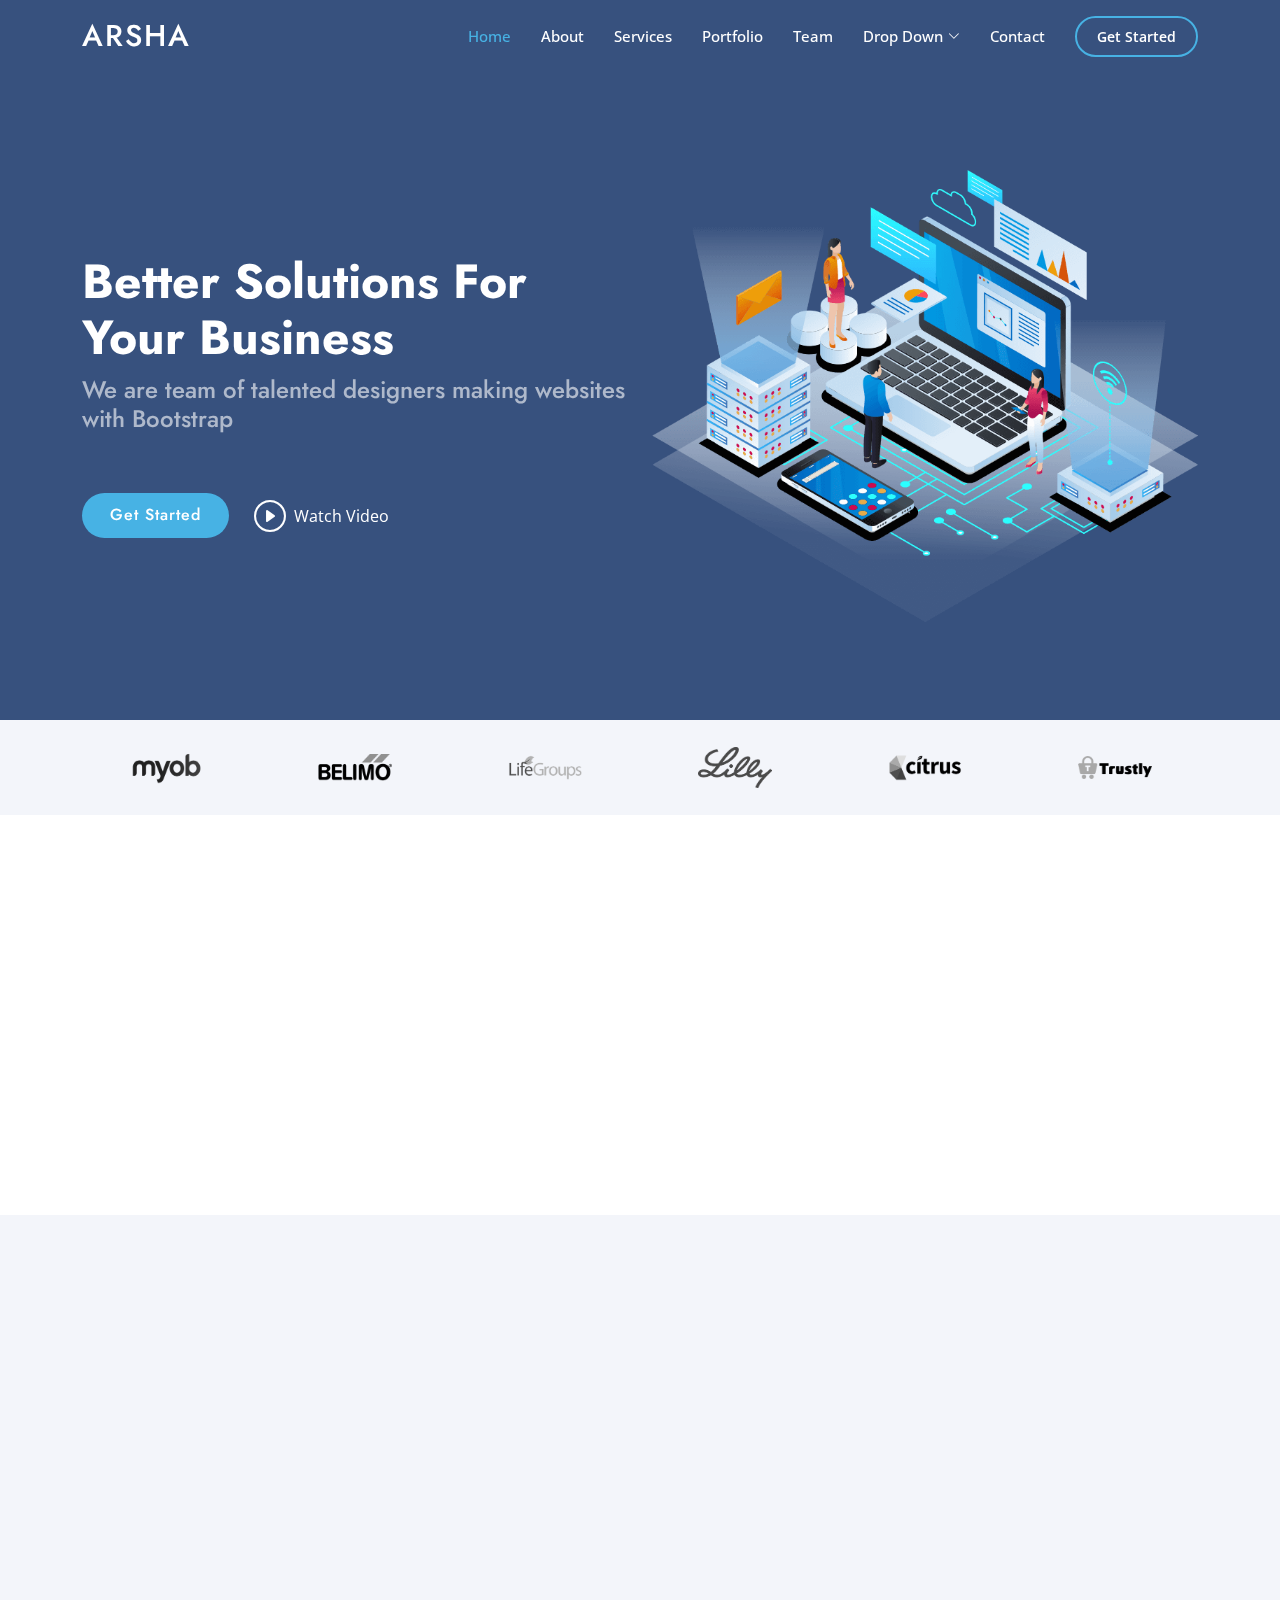
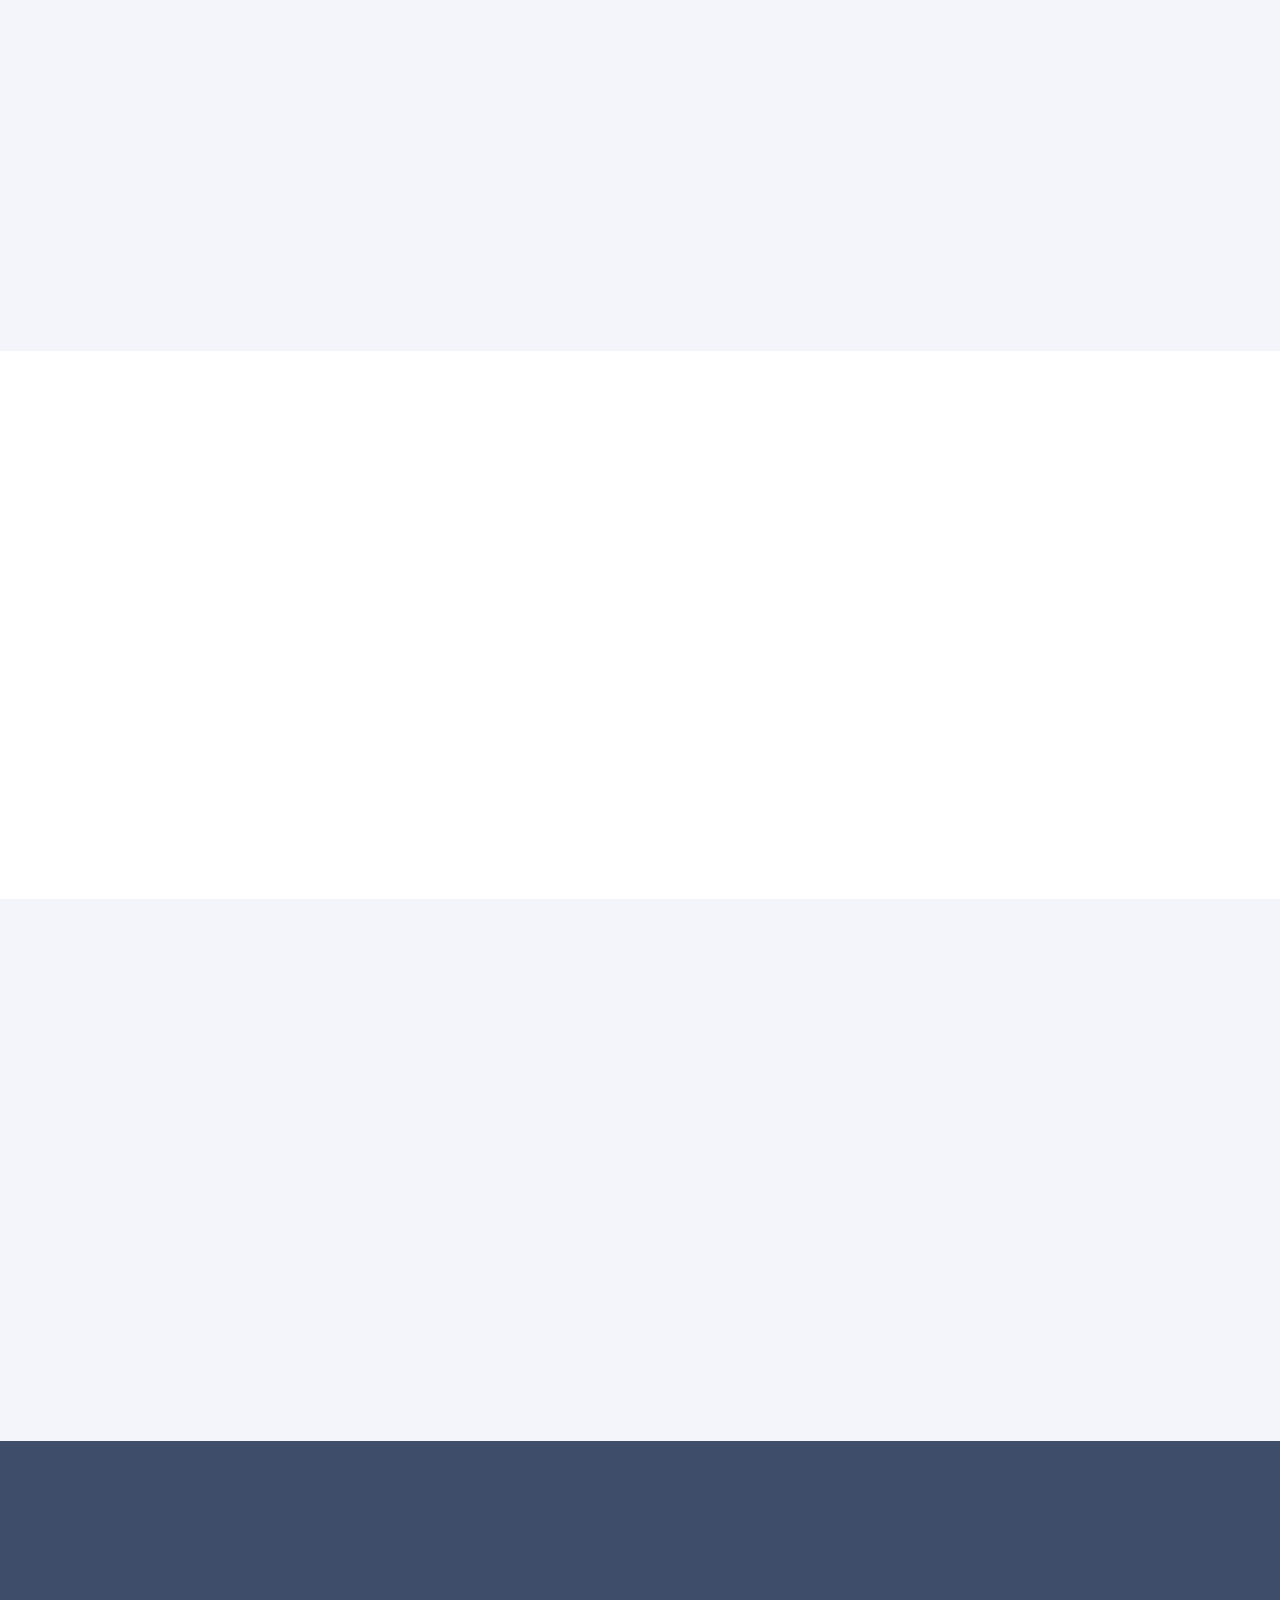
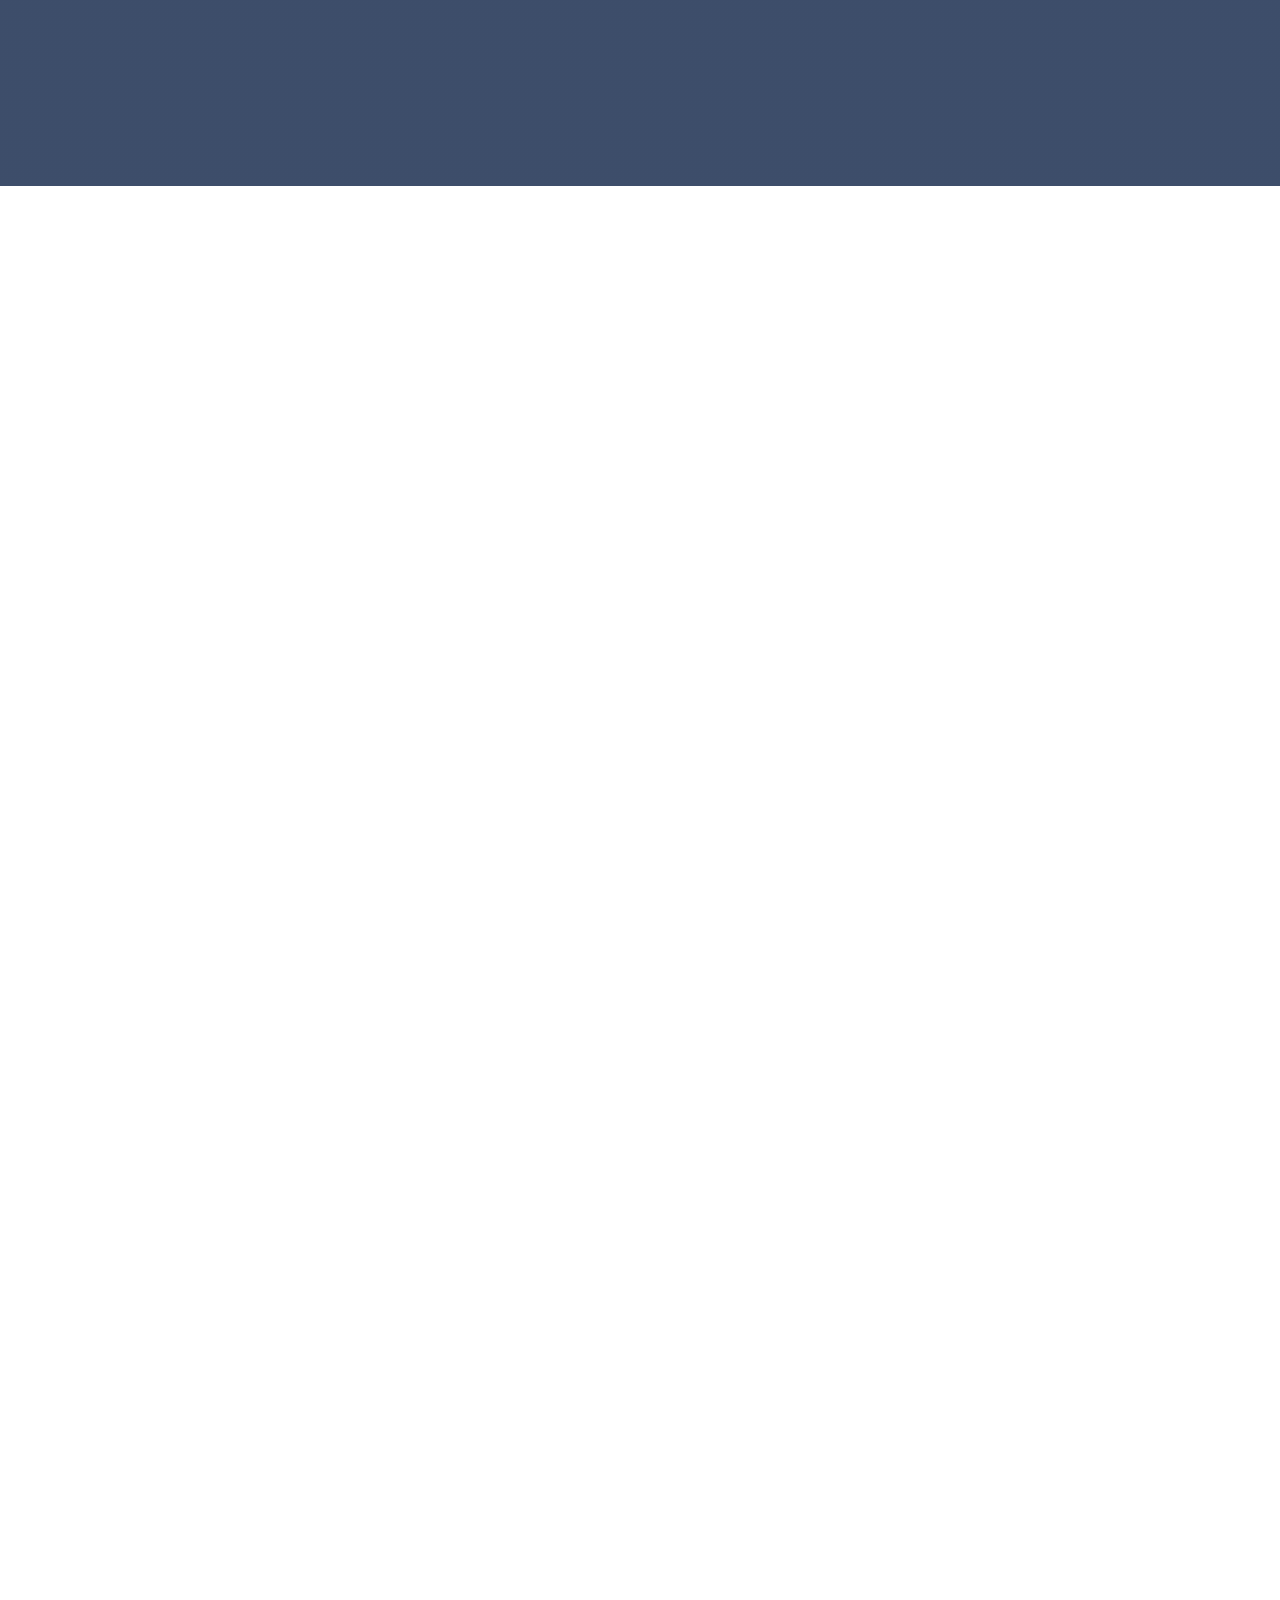
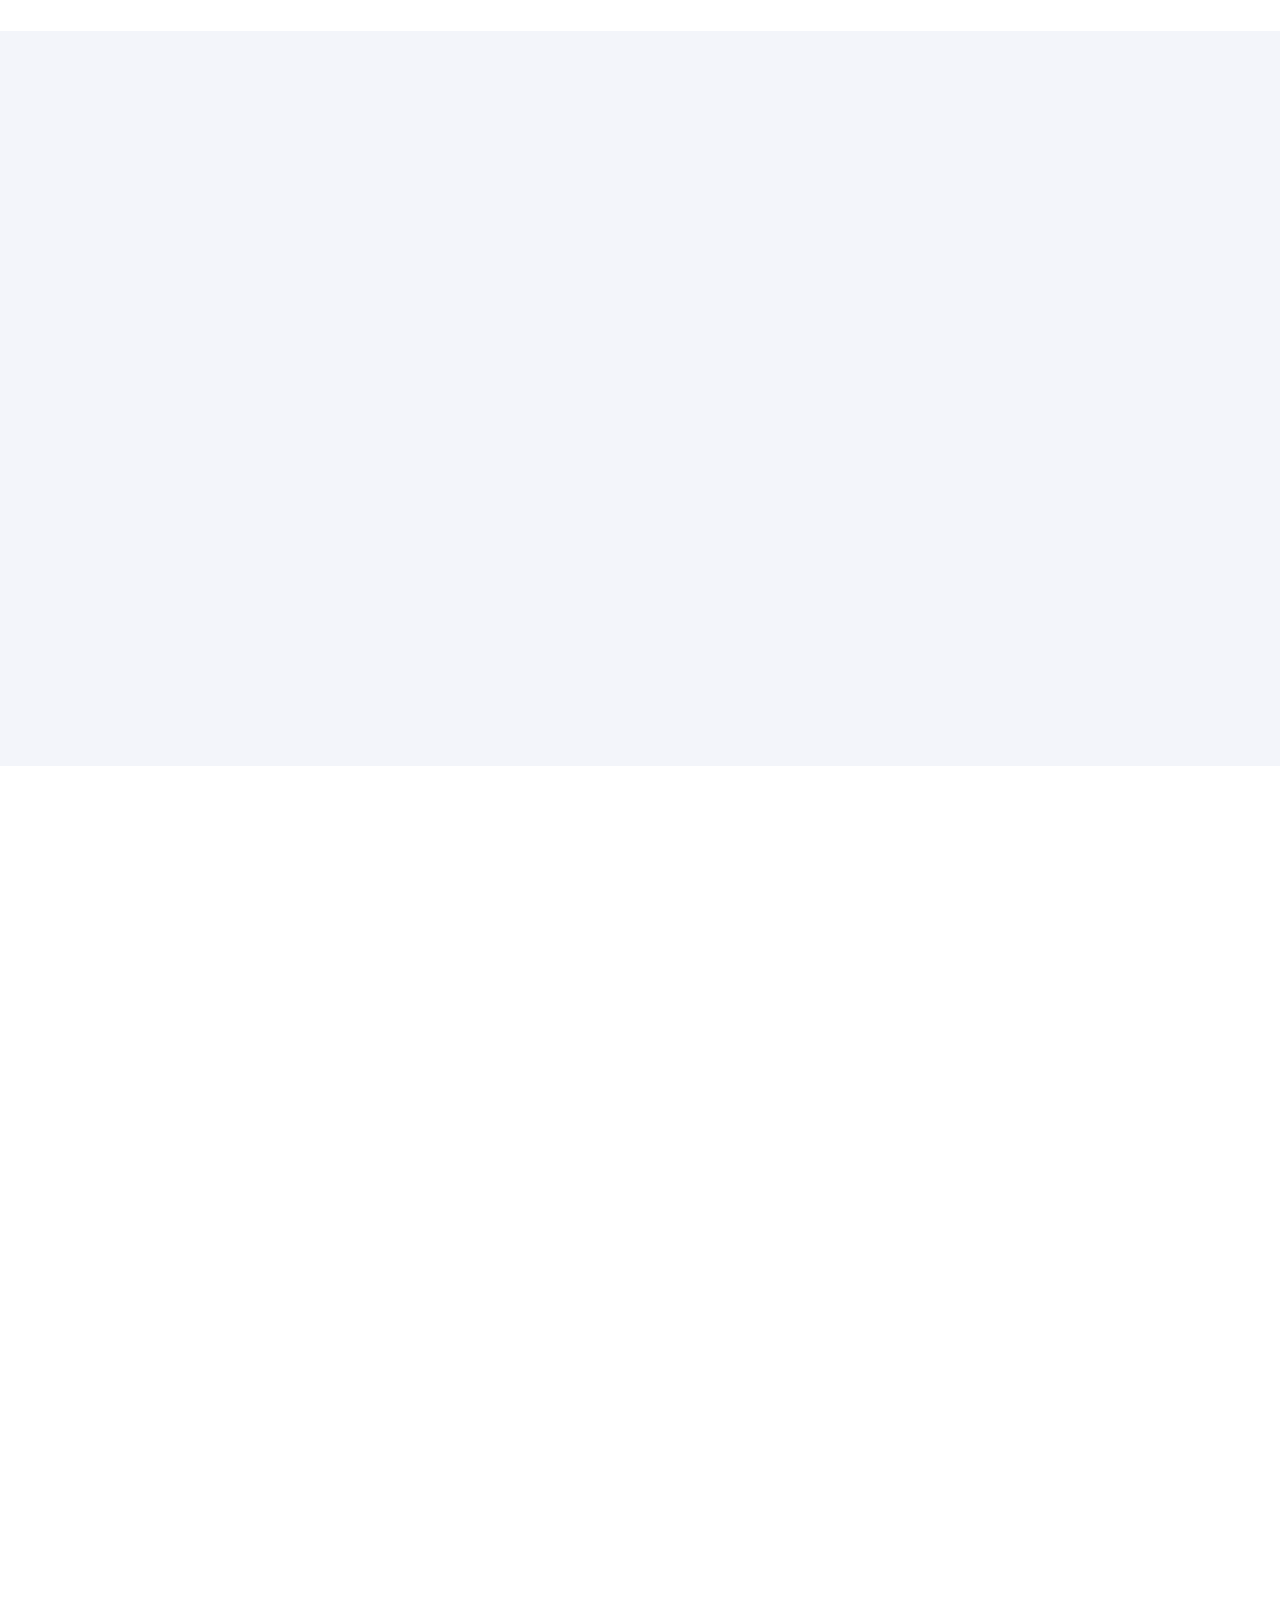
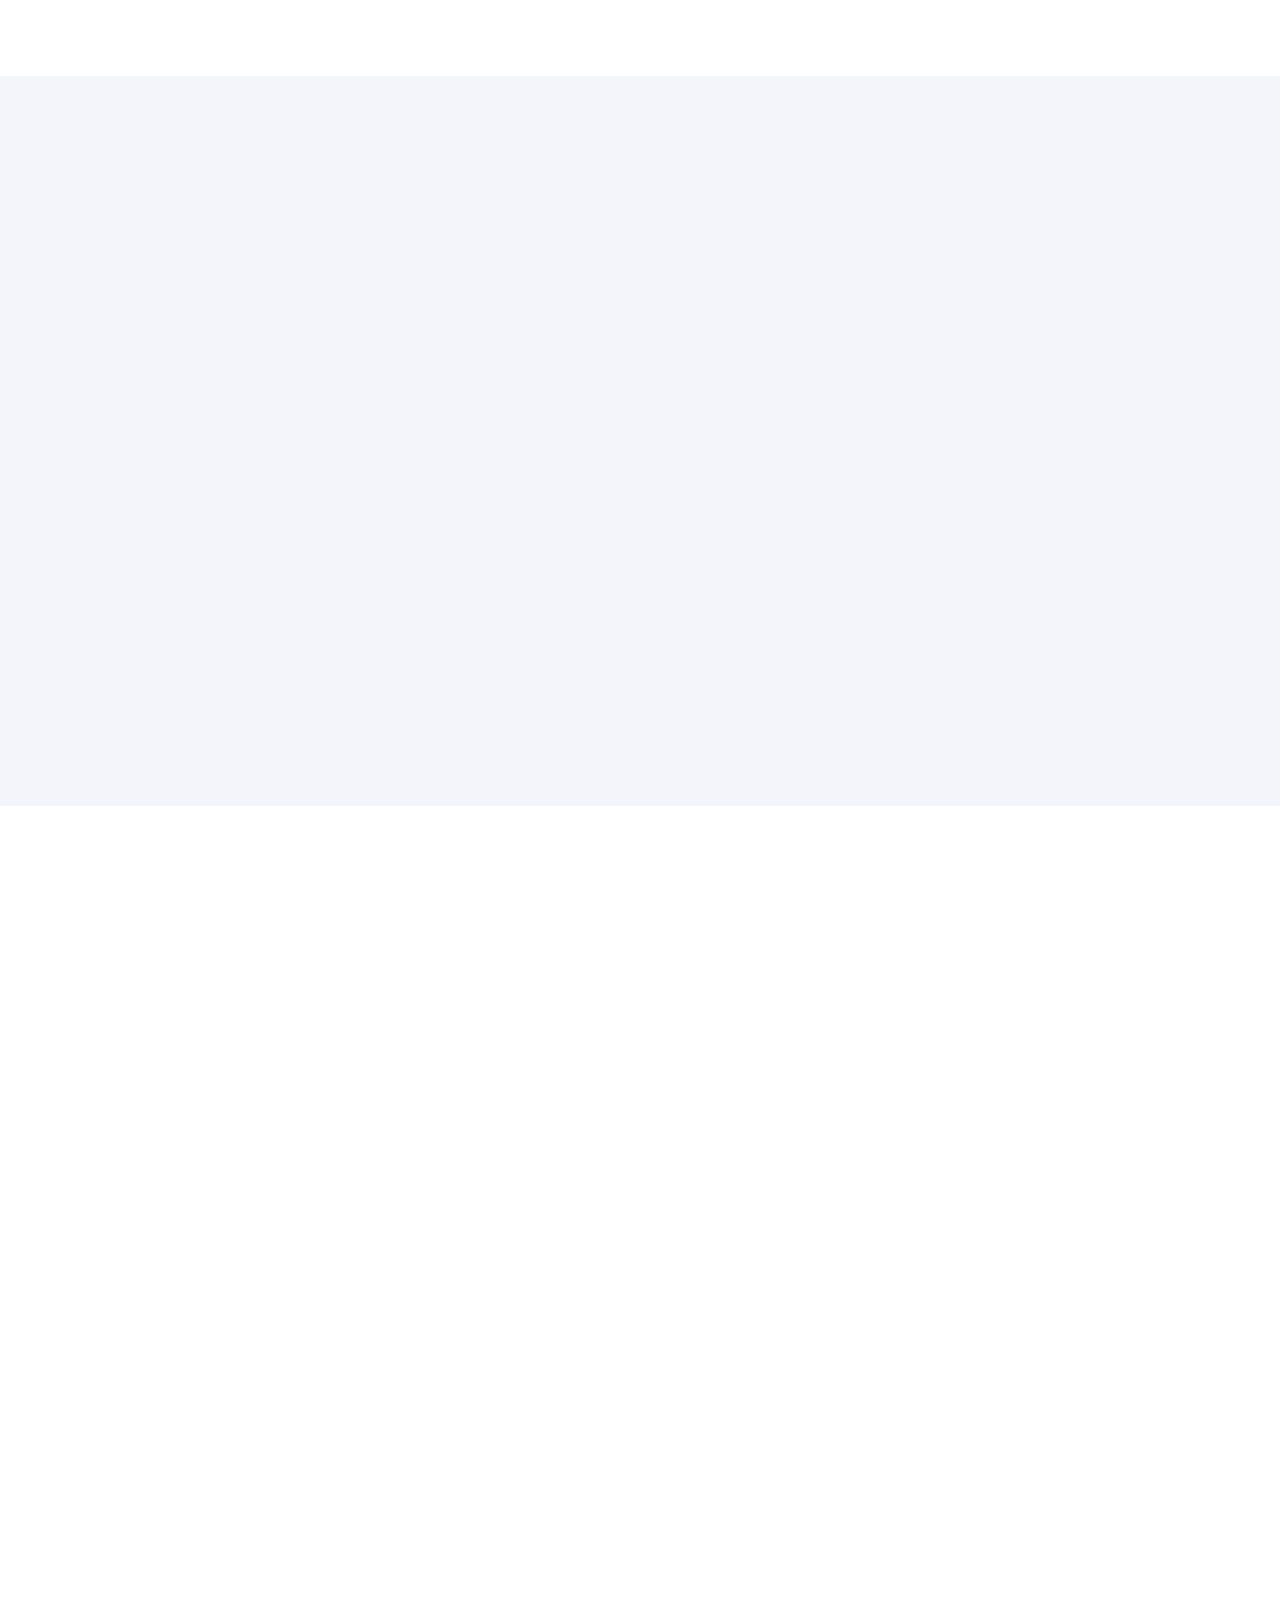
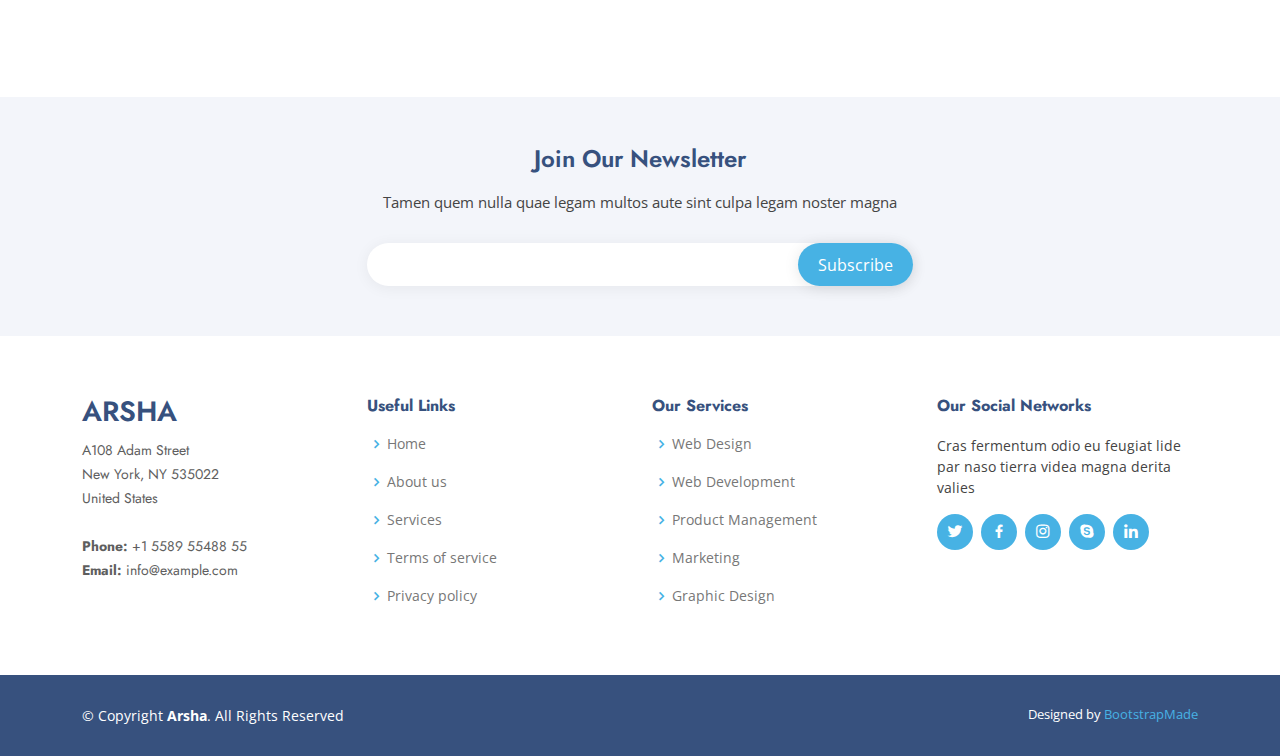
==== index.html @ 7150c3b3 "Base Template" ====
<!DOCTYPE html>
<html lang="en">

<head>
  <meta charset="utf-8">
  <meta content="width=device-width, initial-scale=1.0" name="viewport">

  <title>Arsha Bootstrap Template - Index</title>
  <meta content="" name="description">
  <meta content="" name="keywords">

  <!-- Favicons -->
  <link href="assets/img/favicon.png" rel="icon">
  <link href="assets/img/apple-touch-icon.png" rel="apple-touch-icon">

  <!-- Google Fonts -->
  <link href="https://fonts.googleapis.com/css?family=Open+Sans:300,300i,400,400i,600,600i,700,700i|Jost:300,300i,400,400i,500,500i,600,600i,700,700i|Poppins:300,300i,400,400i,500,500i,600,600i,700,700i" rel="stylesheet">

  <!-- Vendor CSS Files -->
  <link href="assets/vendor/aos/aos.css" rel="stylesheet">
  <link href="assets/vendor/bootstrap/css/bootstrap.min.css" rel="stylesheet">
  <link href="assets/vendor/bootstrap-icons/bootstrap-icons.css" rel="stylesheet">
  <link href="assets/vendor/boxicons/css/boxicons.min.css" rel="stylesheet">
  <link href="assets/vendor/glightbox/css/glightbox.min.css" rel="stylesheet">
  <link href="assets/vendor/remixicon/remixicon.css" rel="stylesheet">
  <link href="assets/vendor/swiper/swiper-bundle.min.css" rel="stylesheet">

  <!-- Template Main CSS File -->
  <link href="assets/css/style.css" rel="stylesheet">

  <!-- =======================================================
  * Template Name: Arsha - v4.9.1
  * Template URL: https://bootstrapmade.com/arsha-free-bootstrap-html-template-corporate/
  * Author: BootstrapMade.com
  * License: https://bootstrapmade.com/license/
  ======================================================== -->
</head>

<body>

  <!-- ======= Header ======= -->
  <header id="header" class="fixed-top ">
    <div class="container d-flex align-items-center">

      <h1 class="logo me-auto"><a href="index.html">Arsha</a></h1>
      <!-- Uncomment below if you prefer to use an image logo -->
      <!-- <a href="index.html" class="logo me-auto"><img src="assets/img/logo.png" alt="" class="img-fluid"></a>-->

      <nav id="navbar" class="navbar">
        <ul>
          <li><a class="nav-link scrollto active" href="#hero">Home</a></li>
          <li><a class="nav-link scrollto" href="#about">About</a></li>
          <li><a class="nav-link scrollto" href="#services">Services</a></li>
          <li><a class="nav-link   scrollto" href="#portfolio">Portfolio</a></li>
          <li><a class="nav-link scrollto" href="#team">Team</a></li>
          <li class="dropdown"><a href="#"><span>Drop Down</span> <i class="bi bi-chevron-down"></i></a>
            <ul>
              <li><a href="#">Drop Down 1</a></li>
              <li class="dropdown"><a href="#"><span>Deep Drop Down</span> <i class="bi bi-chevron-right"></i></a>
                <ul>
                  <li><a href="#">Deep Drop Down 1</a></li>
                  <li><a href="#">Deep Drop Down 2</a></li>
                  <li><a href="#">Deep Drop Down 3</a></li>
                  <li><a href="#">Deep Drop Down 4</a></li>
                  <li><a href="#">Deep Drop Down 5</a></li>
                </ul>
              </li>
              <li><a href="#">Drop Down 2</a></li>
              <li><a href="#">Drop Down 3</a></li>
              <li><a href="#">Drop Down 4</a></li>
            </ul>
          </li>
          <li><a class="nav-link scrollto" href="#contact">Contact</a></li>
          <li><a class="getstarted scrollto" href="#about">Get Started</a></li>
        </ul>
        <i class="bi bi-list mobile-nav-toggle"></i>
      </nav><!-- .navbar -->

    </div>
  </header><!-- End Header -->

  <!-- ======= Hero Section ======= -->
  <section id="hero" class="d-flex align-items-center">

    <div class="container">
      <div class="row">
        <div class="col-lg-6 d-flex flex-column justify-content-center pt-4 pt-lg-0 order-2 order-lg-1" data-aos="fade-up" data-aos-delay="200">
          <h1>Better Solutions For Your Business</h1>
          <h2>We are team of talented designers making websites with Bootstrap</h2>
          <div class="d-flex justify-content-center justify-content-lg-start">
            <a href="#about" class="btn-get-started scrollto">Get Started</a>
            <a href="https://www.youtube.com/watch?v=jDDaplaOz7Q" class="glightbox btn-watch-video"><i class="bi bi-play-circle"></i><span>Watch Video</span></a>
          </div>
        </div>
        <div class="col-lg-6 order-1 order-lg-2 hero-img" data-aos="zoom-in" data-aos-delay="200">
          <img src="assets/img/hero-img.png" class="img-fluid animated" alt="">
        </div>
      </div>
    </div>

  </section><!-- End Hero -->

  <main id="main">

    <!-- ======= Clients Section ======= -->
    <section id="clients" class="clients section-bg">
      <div class="container">

        <div class="row" data-aos="zoom-in">

          <div class="col-lg-2 col-md-4 col-6 d-flex align-items-center justify-content-center">
            <img src="assets/img/clients/client-1.png" class="img-fluid" alt="">
          </div>

          <div class="col-lg-2 col-md-4 col-6 d-flex align-items-center justify-content-center">
            <img src="assets/img/clients/client-2.png" class="img-fluid" alt="">
          </div>

          <div class="col-lg-2 col-md-4 col-6 d-flex align-items-center justify-content-center">
            <img src="assets/img/clients/client-3.png" class="img-fluid" alt="">
          </div>

          <div class="col-lg-2 col-md-4 col-6 d-flex align-items-center justify-content-center">
            <img src="assets/img/clients/client-4.png" class="img-fluid" alt="">
          </div>

          <div class="col-lg-2 col-md-4 col-6 d-flex align-items-center justify-content-center">
            <img src="assets/img/clients/client-5.png" class="img-fluid" alt="">
          </div>

          <div class="col-lg-2 col-md-4 col-6 d-flex align-items-center justify-content-center">
            <img src="assets/img/clients/client-6.png" class="img-fluid" alt="">
          </div>

        </div>

      </div>
    </section><!-- End Cliens Section -->

    <!-- ======= About Us Section ======= -->
    <section id="about" class="about">
      <div class="container" data-aos="fade-up">

        <div class="section-title">
          <h2>About Us</h2>
        </div>

        <div class="row content">
          <div class="col-lg-6">
            <p>
              Lorem ipsum dolor sit amet, consectetur adipiscing elit, sed do eiusmod tempor incididunt ut labore et dolore
              magna aliqua.
            </p>
            <ul>
              <li><i class="ri-check-double-line"></i> Ullamco laboris nisi ut aliquip ex ea commodo consequat</li>
              <li><i class="ri-check-double-line"></i> Duis aute irure dolor in reprehenderit in voluptate velit</li>
              <li><i class="ri-check-double-line"></i> Ullamco laboris nisi ut aliquip ex ea commodo consequat</li>
            </ul>
          </div>
          <div class="col-lg-6 pt-4 pt-lg-0">
            <p>
              Ullamco laboris nisi ut aliquip ex ea commodo consequat. Duis aute irure dolor in reprehenderit in voluptate
              velit esse cillum dolore eu fugiat nulla pariatur. Excepteur sint occaecat cupidatat non proident, sunt in
              culpa qui officia deserunt mollit anim id est laborum.
            </p>
            <a href="#" class="btn-learn-more">Learn More</a>
          </div>
        </div>

      </div>
    </section><!-- End About Us Section -->

    <!-- ======= Why Us Section ======= -->
    <section id="why-us" class="why-us section-bg">
      <div class="container-fluid" data-aos="fade-up">

        <div class="row">

          <div class="col-lg-7 d-flex flex-column justify-content-center align-items-stretch  order-2 order-lg-1">

            <div class="content">
              <h3>Eum ipsam laborum deleniti <strong>velit pariatur architecto aut nihil</strong></h3>
              <p>
                Lorem ipsum dolor sit amet, consectetur adipiscing elit, sed do eiusmod tempor incididunt ut labore et dolore magna aliqua. Duis aute irure dolor in reprehenderit
              </p>
            </div>

            <div class="accordion-list">
              <ul>
                <li>
                  <a data-bs-toggle="collapse" class="collapse" data-bs-target="#accordion-list-1"><span>01</span> Non consectetur a erat nam at lectus urna duis? <i class="bx bx-chevron-down icon-show"></i><i class="bx bx-chevron-up icon-close"></i></a>
                  <div id="accordion-list-1" class="collapse show" data-bs-parent=".accordion-list">
                    <p>
                      Feugiat pretium nibh ipsum consequat. Tempus iaculis urna id volutpat lacus laoreet non curabitur gravida. Venenatis lectus magna fringilla urna porttitor rhoncus dolor purus non.
                    </p>
                  </div>
                </li>

                <li>
                  <a data-bs-toggle="collapse" data-bs-target="#accordion-list-2" class="collapsed"><span>02</span> Feugiat scelerisque varius morbi enim nunc? <i class="bx bx-chevron-down icon-show"></i><i class="bx bx-chevron-up icon-close"></i></a>
                  <div id="accordion-list-2" class="collapse" data-bs-parent=".accordion-list">
                    <p>
                      Dolor sit amet consectetur adipiscing elit pellentesque habitant morbi. Id interdum velit laoreet id donec ultrices. Fringilla phasellus faucibus scelerisque eleifend donec pretium. Est pellentesque elit ullamcorper dignissim. Mauris ultrices eros in cursus turpis massa tincidunt dui.
                    </p>
                  </div>
                </li>

                <li>
                  <a data-bs-toggle="collapse" data-bs-target="#accordion-list-3" class="collapsed"><span>03</span> Dolor sit amet consectetur adipiscing elit? <i class="bx bx-chevron-down icon-show"></i><i class="bx bx-chevron-up icon-close"></i></a>
                  <div id="accordion-list-3" class="collapse" data-bs-parent=".accordion-list">
                    <p>
                      Eleifend mi in nulla posuere sollicitudin aliquam ultrices sagittis orci. Faucibus pulvinar elementum integer enim. Sem nulla pharetra diam sit amet nisl suscipit. Rutrum tellus pellentesque eu tincidunt. Lectus urna duis convallis convallis tellus. Urna molestie at elementum eu facilisis sed odio morbi quis
                    </p>
                  </div>
                </li>

              </ul>
            </div>

          </div>

          <div class="col-lg-5 align-items-stretch order-1 order-lg-2 img" style='background-image: url("assets/img/why-us.png");' data-aos="zoom-in" data-aos-delay="150">&nbsp;</div>
        </div>

      </div>
    </section><!-- End Why Us Section -->

    <!-- ======= Skills Section ======= -->
    <section id="skills" class="skills">
      <div class="container" data-aos="fade-up">

        <div class="row">
          <div class="col-lg-6 d-flex align-items-center" data-aos="fade-right" data-aos-delay="100">
            <img src="assets/img/skills.png" class="img-fluid" alt="">
          </div>
          <div class="col-lg-6 pt-4 pt-lg-0 content" data-aos="fade-left" data-aos-delay="100">
            <h3>Voluptatem dignissimos provident quasi corporis voluptates</h3>
            <p class="fst-italic">
              Lorem ipsum dolor sit amet, consectetur adipiscing elit, sed do eiusmod tempor incididunt ut labore et dolore
              magna aliqua.
            </p>

            <div class="skills-content">

              <div class="progress">
                <span class="skill">HTML <i class="val">100%</i></span>
                <div class="progress-bar-wrap">
                  <div class="progress-bar" role="progressbar" aria-valuenow="100" aria-valuemin="0" aria-valuemax="100"></div>
                </div>
              </div>

              <div class="progress">
                <span class="skill">CSS <i class="val">90%</i></span>
                <div class="progress-bar-wrap">
                  <div class="progress-bar" role="progressbar" aria-valuenow="90" aria-valuemin="0" aria-valuemax="100"></div>
                </div>
              </div>

              <div class="progress">
                <span class="skill">JavaScript <i class="val">75%</i></span>
                <div class="progress-bar-wrap">
                  <div class="progress-bar" role="progressbar" aria-valuenow="75" aria-valuemin="0" aria-valuemax="100"></div>
                </div>
              </div>

              <div class="progress">
                <span class="skill">Photoshop <i class="val">55%</i></span>
                <div class="progress-bar-wrap">
                  <div class="progress-bar" role="progressbar" aria-valuenow="55" aria-valuemin="0" aria-valuemax="100"></div>
                </div>
              </div>

            </div>

          </div>
        </div>

      </div>
    </section><!-- End Skills Section -->

    <!-- ======= Services Section ======= -->
    <section id="services" class="services section-bg">
      <div class="container" data-aos="fade-up">

        <div class="section-title">
          <h2>Services</h2>
          <p>Magnam dolores commodi suscipit. Necessitatibus eius consequatur ex aliquid fuga eum quidem. Sit sint consectetur velit. Quisquam quos quisquam cupiditate. Et nemo qui impedit suscipit alias ea. Quia fugiat sit in iste officiis commodi quidem hic quas.</p>
        </div>

        <div class="row">
          <div class="col-xl-3 col-md-6 d-flex align-items-stretch" data-aos="zoom-in" data-aos-delay="100">
            <div class="icon-box">
              <div class="icon"><i class="bx bxl-dribbble"></i></div>
              <h4><a href="">Lorem Ipsum</a></h4>
              <p>Voluptatum deleniti atque corrupti quos dolores et quas molestias excepturi</p>
            </div>
          </div>

          <div class="col-xl-3 col-md-6 d-flex align-items-stretch mt-4 mt-md-0" data-aos="zoom-in" data-aos-delay="200">
            <div class="icon-box">
              <div class="icon"><i class="bx bx-file"></i></div>
              <h4><a href="">Sed ut perspici</a></h4>
              <p>Duis aute irure dolor in reprehenderit in voluptate velit esse cillum dolore</p>
            </div>
          </div>

          <div class="col-xl-3 col-md-6 d-flex align-items-stretch mt-4 mt-xl-0" data-aos="zoom-in" data-aos-delay="300">
            <div class="icon-box">
              <div class="icon"><i class="bx bx-tachometer"></i></div>
              <h4><a href="">Magni Dolores</a></h4>
              <p>Excepteur sint occaecat cupidatat non proident, sunt in culpa qui officia</p>
            </div>
          </div>

          <div class="col-xl-3 col-md-6 d-flex align-items-stretch mt-4 mt-xl-0" data-aos="zoom-in" data-aos-delay="400">
            <div class="icon-box">
              <div class="icon"><i class="bx bx-layer"></i></div>
              <h4><a href="">Nemo Enim</a></h4>
              <p>At vero eos et accusamus et iusto odio dignissimos ducimus qui blanditiis</p>
            </div>
          </div>

        </div>

      </div>
    </section><!-- End Services Section -->

    <!-- ======= Cta Section ======= -->
    <section id="cta" class="cta">
      <div class="container" data-aos="zoom-in">

        <div class="row">
          <div class="col-lg-9 text-center text-lg-start">
            <h3>Call To Action</h3>
            <p> Duis aute irure dolor in reprehenderit in voluptate velit esse cillum dolore eu fugiat nulla pariatur. Excepteur sint occaecat cupidatat non proident, sunt in culpa qui officia deserunt mollit anim id est laborum.</p>
          </div>
          <div class="col-lg-3 cta-btn-container text-center">
            <a class="cta-btn align-middle" href="#">Call To Action</a>
          </div>
        </div>

      </div>
    </section><!-- End Cta Section -->

    <!-- ======= Portfolio Section ======= -->
    <section id="portfolio" class="portfolio">
      <div class="container" data-aos="fade-up">

        <div class="section-title">
          <h2>Portfolio</h2>
          <p>Magnam dolores commodi suscipit. Necessitatibus eius consequatur ex aliquid fuga eum quidem. Sit sint consectetur velit. Quisquam quos quisquam cupiditate. Et nemo qui impedit suscipit alias ea. Quia fugiat sit in iste officiis commodi quidem hic quas.</p>
        </div>

        <ul id="portfolio-flters" class="d-flex justify-content-center" data-aos="fade-up" data-aos-delay="100">
          <li data-filter="*" class="filter-active">All</li>
          <li data-filter=".filter-app">App</li>
          <li data-filter=".filter-card">Card</li>
          <li data-filter=".filter-web">Web</li>
        </ul>

        <div class="row portfolio-container" data-aos="fade-up" data-aos-delay="200">

          <div class="col-lg-4 col-md-6 portfolio-item filter-app">
            <div class="portfolio-img"><img src="assets/img/portfolio/portfolio-1.jpg" class="img-fluid" alt=""></div>
            <div class="portfolio-info">
              <h4>App 1</h4>
              <p>App</p>
              <a href="assets/img/portfolio/portfolio-1.jpg" data-gallery="portfolioGallery" class="portfolio-lightbox preview-link" title="App 1"><i class="bx bx-plus"></i></a>
              <a href="portfolio-details.html" class="details-link" title="More Details"><i class="bx bx-link"></i></a>
            </div>
          </div>

          <div class="col-lg-4 col-md-6 portfolio-item filter-web">
            <div class="portfolio-img"><img src="assets/img/portfolio/portfolio-2.jpg" class="img-fluid" alt=""></div>
            <div class="portfolio-info">
              <h4>Web 3</h4>
              <p>Web</p>
              <a href="assets/img/portfolio/portfolio-2.jpg" data-gallery="portfolioGallery" class="portfolio-lightbox preview-link" title="Web 3"><i class="bx bx-plus"></i></a>
              <a href="portfolio-details.html" class="details-link" title="More Details"><i class="bx bx-link"></i></a>
            </div>
          </div>

          <div class="col-lg-4 col-md-6 portfolio-item filter-app">
            <div class="portfolio-img"><img src="assets/img/portfolio/portfolio-3.jpg" class="img-fluid" alt=""></div>
            <div class="portfolio-info">
              <h4>App 2</h4>
              <p>App</p>
              <a href="assets/img/portfolio/portfolio-3.jpg" data-gallery="portfolioGallery" class="portfolio-lightbox preview-link" title="App 2"><i class="bx bx-plus"></i></a>
              <a href="portfolio-details.html" class="details-link" title="More Details"><i class="bx bx-link"></i></a>
            </div>
          </div>

          <div class="col-lg-4 col-md-6 portfolio-item filter-card">
            <div class="portfolio-img"><img src="assets/img/portfolio/portfolio-4.jpg" class="img-fluid" alt=""></div>
            <div class="portfolio-info">
              <h4>Card 2</h4>
              <p>Card</p>
              <a href="assets/img/portfolio/portfolio-4.jpg" data-gallery="portfolioGallery" class="portfolio-lightbox preview-link" title="Card 2"><i class="bx bx-plus"></i></a>
              <a href="portfolio-details.html" class="details-link" title="More Details"><i class="bx bx-link"></i></a>
            </div>
          </div>

          <div class="col-lg-4 col-md-6 portfolio-item filter-web">
            <div class="portfolio-img"><img src="assets/img/portfolio/portfolio-5.jpg" class="img-fluid" alt=""></div>
            <div class="portfolio-info">
              <h4>Web 2</h4>
              <p>Web</p>
              <a href="assets/img/portfolio/portfolio-5.jpg" data-gallery="portfolioGallery" class="portfolio-lightbox preview-link" title="Web 2"><i class="bx bx-plus"></i></a>
              <a href="portfolio-details.html" class="details-link" title="More Details"><i class="bx bx-link"></i></a>
            </div>
          </div>

          <div class="col-lg-4 col-md-6 portfolio-item filter-app">
            <div class="portfolio-img"><img src="assets/img/portfolio/portfolio-6.jpg" class="img-fluid" alt=""></div>
            <div class="portfolio-info">
              <h4>App 3</h4>
              <p>App</p>
              <a href="assets/img/portfolio/portfolio-6.jpg" data-gallery="portfolioGallery" class="portfolio-lightbox preview-link" title="App 3"><i class="bx bx-plus"></i></a>
              <a href="portfolio-details.html" class="details-link" title="More Details"><i class="bx bx-link"></i></a>
            </div>
          </div>

          <div class="col-lg-4 col-md-6 portfolio-item filter-card">
            <div class="portfolio-img"><img src="assets/img/portfolio/portfolio-7.jpg" class="img-fluid" alt=""></div>
            <div class="portfolio-info">
              <h4>Card 1</h4>
              <p>Card</p>
              <a href="assets/img/portfolio/portfolio-7.jpg" data-gallery="portfolioGallery" class="portfolio-lightbox preview-link" title="Card 1"><i class="bx bx-plus"></i></a>
              <a href="portfolio-details.html" class="details-link" title="More Details"><i class="bx bx-link"></i></a>
            </div>
          </div>

          <div class="col-lg-4 col-md-6 portfolio-item filter-card">
            <div class="portfolio-img"><img src="assets/img/portfolio/portfolio-8.jpg" class="img-fluid" alt=""></div>
            <div class="portfolio-info">
              <h4>Card 3</h4>
              <p>Card</p>
              <a href="assets/img/portfolio/portfolio-8.jpg" data-gallery="portfolioGallery" class="portfolio-lightbox preview-link" title="Card 3"><i class="bx bx-plus"></i></a>
              <a href="portfolio-details.html" class="details-link" title="More Details"><i class="bx bx-link"></i></a>
            </div>
          </div>

          <div class="col-lg-4 col-md-6 portfolio-item filter-web">
            <div class="portfolio-img"><img src="assets/img/portfolio/portfolio-9.jpg" class="img-fluid" alt=""></div>
            <div class="portfolio-info">
              <h4>Web 3</h4>
              <p>Web</p>
              <a href="assets/img/portfolio/portfolio-9.jpg" data-gallery="portfolioGallery" class="portfolio-lightbox preview-link" title="Web 3"><i class="bx bx-plus"></i></a>
              <a href="portfolio-details.html" class="details-link" title="More Details"><i class="bx bx-link"></i></a>
            </div>
          </div>

        </div>

      </div>
    </section><!-- End Portfolio Section -->

    <!-- ======= Team Section ======= -->
    <section id="team" class="team section-bg">
      <div class="container" data-aos="fade-up">

        <div class="section-title">
          <h2>Team</h2>
          <p>Magnam dolores commodi suscipit. Necessitatibus eius consequatur ex aliquid fuga eum quidem. Sit sint consectetur velit. Quisquam quos quisquam cupiditate. Et nemo qui impedit suscipit alias ea. Quia fugiat sit in iste officiis commodi quidem hic quas.</p>
        </div>

        <div class="row">

          <div class="col-lg-6">
            <div class="member d-flex align-items-start" data-aos="zoom-in" data-aos-delay="100">
              <div class="pic"><img src="assets/img/team/team-1.jpg" class="img-fluid" alt=""></div>
              <div class="member-info">
                <h4>Walter White</h4>
                <span>Chief Executive Officer</span>
                <p>Explicabo voluptatem mollitia et repellat qui dolorum quasi</p>
                <div class="social">
                  <a href=""><i class="ri-twitter-fill"></i></a>
                  <a href=""><i class="ri-facebook-fill"></i></a>
                  <a href=""><i class="ri-instagram-fill"></i></a>
                  <a href=""> <i class="ri-linkedin-box-fill"></i> </a>
                </div>
              </div>
            </div>
          </div>

          <div class="col-lg-6 mt-4 mt-lg-0">
            <div class="member d-flex align-items-start" data-aos="zoom-in" data-aos-delay="200">
              <div class="pic"><img src="assets/img/team/team-2.jpg" class="img-fluid" alt=""></div>
              <div class="member-info">
                <h4>Sarah Jhonson</h4>
                <span>Product Manager</span>
                <p>Aut maiores voluptates amet et quis praesentium qui senda para</p>
                <div class="social">
                  <a href=""><i class="ri-twitter-fill"></i></a>
                  <a href=""><i class="ri-facebook-fill"></i></a>
                  <a href=""><i class="ri-instagram-fill"></i></a>
                  <a href=""> <i class="ri-linkedin-box-fill"></i> </a>
                </div>
              </div>
            </div>
          </div>

          <div class="col-lg-6 mt-4">
            <div class="member d-flex align-items-start" data-aos="zoom-in" data-aos-delay="300">
              <div class="pic"><img src="assets/img/team/team-3.jpg" class="img-fluid" alt=""></div>
              <div class="member-info">
                <h4>William Anderson</h4>
                <span>CTO</span>
                <p>Quisquam facilis cum velit laborum corrupti fuga rerum quia</p>
                <div class="social">
                  <a href=""><i class="ri-twitter-fill"></i></a>
                  <a href=""><i class="ri-facebook-fill"></i></a>
                  <a href=""><i class="ri-instagram-fill"></i></a>
                  <a href=""> <i class="ri-linkedin-box-fill"></i> </a>
                </div>
              </div>
            </div>
          </div>

          <div class="col-lg-6 mt-4">
            <div class="member d-flex align-items-start" data-aos="zoom-in" data-aos-delay="400">
              <div class="pic"><img src="assets/img/team/team-4.jpg" class="img-fluid" alt=""></div>
              <div class="member-info">
                <h4>Amanda Jepson</h4>
                <span>Accountant</span>
                <p>Dolorum tempora officiis odit laborum officiis et et accusamus</p>
                <div class="social">
                  <a href=""><i class="ri-twitter-fill"></i></a>
                  <a href=""><i class="ri-facebook-fill"></i></a>
                  <a href=""><i class="ri-instagram-fill"></i></a>
                  <a href=""> <i class="ri-linkedin-box-fill"></i> </a>
                </div>
              </div>
            </div>
          </div>

        </div>

      </div>
    </section><!-- End Team Section -->

    <!-- ======= Pricing Section ======= -->
    <section id="pricing" class="pricing">
      <div class="container" data-aos="fade-up">

        <div class="section-title">
          <h2>Pricing</h2>
          <p>Magnam dolores commodi suscipit. Necessitatibus eius consequatur ex aliquid fuga eum quidem. Sit sint consectetur velit. Quisquam quos quisquam cupiditate. Et nemo qui impedit suscipit alias ea. Quia fugiat sit in iste officiis commodi quidem hic quas.</p>
        </div>

        <div class="row">

          <div class="col-lg-4" data-aos="fade-up" data-aos-delay="100">
            <div class="box">
              <h3>Free Plan</h3>
              <h4><sup>$</sup>0<span>per month</span></h4>
              <ul>
                <li><i class="bx bx-check"></i> Quam adipiscing vitae proin</li>
                <li><i class="bx bx-check"></i> Nec feugiat nisl pretium</li>
                <li><i class="bx bx-check"></i> Nulla at volutpat diam uteera</li>
                <li class="na"><i class="bx bx-x"></i> <span>Pharetra massa massa ultricies</span></li>
                <li class="na"><i class="bx bx-x"></i> <span>Massa ultricies mi quis hendrerit</span></li>
              </ul>
              <a href="#" class="buy-btn">Get Started</a>
            </div>
          </div>

          <div class="col-lg-4 mt-4 mt-lg-0" data-aos="fade-up" data-aos-delay="200">
            <div class="box featured">
              <h3>Business Plan</h3>
              <h4><sup>$</sup>29<span>per month</span></h4>
              <ul>
                <li><i class="bx bx-check"></i> Quam adipiscing vitae proin</li>
                <li><i class="bx bx-check"></i> Nec feugiat nisl pretium</li>
                <li><i class="bx bx-check"></i> Nulla at volutpat diam uteera</li>
                <li><i class="bx bx-check"></i> Pharetra massa massa ultricies</li>
                <li><i class="bx bx-check"></i> Massa ultricies mi quis hendrerit</li>
              </ul>
              <a href="#" class="buy-btn">Get Started</a>
            </div>
          </div>

          <div class="col-lg-4 mt-4 mt-lg-0" data-aos="fade-up" data-aos-delay="300">
            <div class="box">
              <h3>Developer Plan</h3>
              <h4><sup>$</sup>49<span>per month</span></h4>
              <ul>
                <li><i class="bx bx-check"></i> Quam adipiscing vitae proin</li>
                <li><i class="bx bx-check"></i> Nec feugiat nisl pretium</li>
                <li><i class="bx bx-check"></i> Nulla at volutpat diam uteera</li>
                <li><i class="bx bx-check"></i> Pharetra massa massa ultricies</li>
                <li><i class="bx bx-check"></i> Massa ultricies mi quis hendrerit</li>
              </ul>
              <a href="#" class="buy-btn">Get Started</a>
            </div>
          </div>

        </div>

      </div>
    </section><!-- End Pricing Section -->

    <!-- ======= Frequently Asked Questions Section ======= -->
    <section id="faq" class="faq section-bg">
      <div class="container" data-aos="fade-up">

        <div class="section-title">
          <h2>Frequently Asked Questions</h2>
          <p>Magnam dolores commodi suscipit. Necessitatibus eius consequatur ex aliquid fuga eum quidem. Sit sint consectetur velit. Quisquam quos quisquam cupiditate. Et nemo qui impedit suscipit alias ea. Quia fugiat sit in iste officiis commodi quidem hic quas.</p>
        </div>

        <div class="faq-list">
          <ul>
            <li data-aos="fade-up" data-aos-delay="100">
              <i class="bx bx-help-circle icon-help"></i> <a data-bs-toggle="collapse" class="collapse" data-bs-target="#faq-list-1">Non consectetur a erat nam at lectus urna duis? <i class="bx bx-chevron-down icon-show"></i><i class="bx bx-chevron-up icon-close"></i></a>
              <div id="faq-list-1" class="collapse show" data-bs-parent=".faq-list">
                <p>
                  Feugiat pretium nibh ipsum consequat. Tempus iaculis urna id volutpat lacus laoreet non curabitur gravida. Venenatis lectus magna fringilla urna porttitor rhoncus dolor purus non.
                </p>
              </div>
            </li>

            <li data-aos="fade-up" data-aos-delay="200">
              <i class="bx bx-help-circle icon-help"></i> <a data-bs-toggle="collapse" data-bs-target="#faq-list-2" class="collapsed">Feugiat scelerisque varius morbi enim nunc? <i class="bx bx-chevron-down icon-show"></i><i class="bx bx-chevron-up icon-close"></i></a>
              <div id="faq-list-2" class="collapse" data-bs-parent=".faq-list">
                <p>
                  Dolor sit amet consectetur adipiscing elit pellentesque habitant morbi. Id interdum velit laoreet id donec ultrices. Fringilla phasellus faucibus scelerisque eleifend donec pretium. Est pellentesque elit ullamcorper dignissim. Mauris ultrices eros in cursus turpis massa tincidunt dui.
                </p>
              </div>
            </li>

            <li data-aos="fade-up" data-aos-delay="300">
              <i class="bx bx-help-circle icon-help"></i> <a data-bs-toggle="collapse" data-bs-target="#faq-list-3" class="collapsed">Dolor sit amet consectetur adipiscing elit? <i class="bx bx-chevron-down icon-show"></i><i class="bx bx-chevron-up icon-close"></i></a>
              <div id="faq-list-3" class="collapse" data-bs-parent=".faq-list">
                <p>
                  Eleifend mi in nulla posuere sollicitudin aliquam ultrices sagittis orci. Faucibus pulvinar elementum integer enim. Sem nulla pharetra diam sit amet nisl suscipit. Rutrum tellus pellentesque eu tincidunt. Lectus urna duis convallis convallis tellus. Urna molestie at elementum eu facilisis sed odio morbi quis
                </p>
              </div>
            </li>

            <li data-aos="fade-up" data-aos-delay="400">
              <i class="bx bx-help-circle icon-help"></i> <a data-bs-toggle="collapse" data-bs-target="#faq-list-4" class="collapsed">Tempus quam pellentesque nec nam aliquam sem et tortor consequat? <i class="bx bx-chevron-down icon-show"></i><i class="bx bx-chevron-up icon-close"></i></a>
              <div id="faq-list-4" class="collapse" data-bs-parent=".faq-list">
                <p>
                  Molestie a iaculis at erat pellentesque adipiscing commodo. Dignissim suspendisse in est ante in. Nunc vel risus commodo viverra maecenas accumsan. Sit amet nisl suscipit adipiscing bibendum est. Purus gravida quis blandit turpis cursus in.
                </p>
              </div>
            </li>

            <li data-aos="fade-up" data-aos-delay="500">
              <i class="bx bx-help-circle icon-help"></i> <a data-bs-toggle="collapse" data-bs-target="#faq-list-5" class="collapsed">Tortor vitae purus faucibus ornare. Varius vel pharetra vel turpis nunc eget lorem dolor? <i class="bx bx-chevron-down icon-show"></i><i class="bx bx-chevron-up icon-close"></i></a>
              <div id="faq-list-5" class="collapse" data-bs-parent=".faq-list">
                <p>
                  Laoreet sit amet cursus sit amet dictum sit amet justo. Mauris vitae ultricies leo integer malesuada nunc vel. Tincidunt eget nullam non nisi est sit amet. Turpis nunc eget lorem dolor sed. Ut venenatis tellus in metus vulputate eu scelerisque.
                </p>
              </div>
            </li>

          </ul>
        </div>

      </div>
    </section><!-- End Frequently Asked Questions Section -->

    <!-- ======= Contact Section ======= -->
    <section id="contact" class="contact">
      <div class="container" data-aos="fade-up">

        <div class="section-title">
          <h2>Contact</h2>
          <p>Magnam dolores commodi suscipit. Necessitatibus eius consequatur ex aliquid fuga eum quidem. Sit sint consectetur velit. Quisquam quos quisquam cupiditate. Et nemo qui impedit suscipit alias ea. Quia fugiat sit in iste officiis commodi quidem hic quas.</p>
        </div>

        <div class="row">

          <div class="col-lg-5 d-flex align-items-stretch">
            <div class="info">
              <div class="address">
                <i class="bi bi-geo-alt"></i>
                <h4>Location:</h4>
                <p>A108 Adam Street, New York, NY 535022</p>
              </div>

              <div class="email">
                <i class="bi bi-envelope"></i>
                <h4>Email:</h4>
                <p>info@example.com</p>
              </div>

              <div class="phone">
                <i class="bi bi-phone"></i>
                <h4>Call:</h4>
                <p>+1 5589 55488 55s</p>
              </div>

              <iframe src="https://www.google.com/maps/embed?pb=!1m14!1m8!1m3!1d12097.433213460943!2d-74.0062269!3d40.7101282!3m2!1i1024!2i768!4f13.1!3m3!1m2!1s0x0%3A0xb89d1fe6bc499443!2sDowntown+Conference+Center!5e0!3m2!1smk!2sbg!4v1539943755621" frameborder="0" style="border:0; width: 100%; height: 290px;" allowfullscreen></iframe>
            </div>

          </div>

          <div class="col-lg-7 mt-5 mt-lg-0 d-flex align-items-stretch">
            <form action="forms/contact.php" method="post" role="form" class="php-email-form">
              <div class="row">
                <div class="form-group col-md-6">
                  <label for="name">Your Name</label>
                  <input type="text" name="name" class="form-control" id="name" required>
                </div>
                <div class="form-group col-md-6">
                  <label for="name">Your Email</label>
                  <input type="email" class="form-control" name="email" id="email" required>
                </div>
              </div>
              <div class="form-group">
                <label for="name">Subject</label>
                <input type="text" class="form-control" name="subject" id="subject" required>
              </div>
              <div class="form-group">
                <label for="name">Message</label>
                <textarea class="form-control" name="message" rows="10" required></textarea>
              </div>
              <div class="my-3">
                <div class="loading">Loading</div>
                <div class="error-message"></div>
                <div class="sent-message">Your message has been sent. Thank you!</div>
              </div>
              <div class="text-center"><button type="submit">Send Message</button></div>
            </form>
          </div>

        </div>

      </div>
    </section><!-- End Contact Section -->

  </main><!-- End #main -->

  <!-- ======= Footer ======= -->
  <footer id="footer">

    <div class="footer-newsletter">
      <div class="container">
        <div class="row justify-content-center">
          <div class="col-lg-6">
            <h4>Join Our Newsletter</h4>
            <p>Tamen quem nulla quae legam multos aute sint culpa legam noster magna</p>
            <form action="" method="post">
              <input type="email" name="email"><input type="submit" value="Subscribe">
            </form>
          </div>
        </div>
      </div>
    </div>

    <div class="footer-top">
      <div class="container">
        <div class="row">

          <div class="col-lg-3 col-md-6 footer-contact">
            <h3>Arsha</h3>
            <p>
              A108 Adam Street <br>
              New York, NY 535022<br>
              United States <br><br>
              <strong>Phone:</strong> +1 5589 55488 55<br>
              <strong>Email:</strong> info@example.com<br>
            </p>
          </div>

          <div class="col-lg-3 col-md-6 footer-links">
            <h4>Useful Links</h4>
            <ul>
              <li><i class="bx bx-chevron-right"></i> <a href="#">Home</a></li>
              <li><i class="bx bx-chevron-right"></i> <a href="#">About us</a></li>
              <li><i class="bx bx-chevron-right"></i> <a href="#">Services</a></li>
              <li><i class="bx bx-chevron-right"></i> <a href="#">Terms of service</a></li>
              <li><i class="bx bx-chevron-right"></i> <a href="#">Privacy policy</a></li>
            </ul>
          </div>

          <div class="col-lg-3 col-md-6 footer-links">
            <h4>Our Services</h4>
            <ul>
              <li><i class="bx bx-chevron-right"></i> <a href="#">Web Design</a></li>
              <li><i class="bx bx-chevron-right"></i> <a href="#">Web Development</a></li>
              <li><i class="bx bx-chevron-right"></i> <a href="#">Product Management</a></li>
              <li><i class="bx bx-chevron-right"></i> <a href="#">Marketing</a></li>
              <li><i class="bx bx-chevron-right"></i> <a href="#">Graphic Design</a></li>
            </ul>
          </div>

          <div class="col-lg-3 col-md-6 footer-links">
            <h4>Our Social Networks</h4>
            <p>Cras fermentum odio eu feugiat lide par naso tierra videa magna derita valies</p>
            <div class="social-links mt-3">
              <a href="#" class="twitter"><i class="bx bxl-twitter"></i></a>
              <a href="#" class="facebook"><i class="bx bxl-facebook"></i></a>
              <a href="#" class="instagram"><i class="bx bxl-instagram"></i></a>
              <a href="#" class="google-plus"><i class="bx bxl-skype"></i></a>
              <a href="#" class="linkedin"><i class="bx bxl-linkedin"></i></a>
            </div>
          </div>

        </div>
      </div>
    </div>

    <div class="container footer-bottom clearfix">
      <div class="copyright">
        &copy; Copyright <strong><span>Arsha</span></strong>. All Rights Reserved
      </div>
      <div class="credits">
        <!-- All the links in the footer should remain intact. -->
        <!-- You can delete the links only if you purchased the pro version. -->
        <!-- Licensing information: https://bootstrapmade.com/license/ -->
        <!-- Purchase the pro version with working PHP/AJAX contact form: https://bootstrapmade.com/arsha-free-bootstrap-html-template-corporate/ -->
        Designed by <a href="https://bootstrapmade.com/">BootstrapMade</a>
      </div>
    </div>
  </footer><!-- End Footer -->

  <div id="preloader"></div>
  <a href="#" class="back-to-top d-flex align-items-center justify-content-center"><i class="bi bi-arrow-up-short"></i></a>

  <!-- Vendor JS Files -->
  <script src="assets/vendor/aos/aos.js"></script>
  <script src="assets/vendor/bootstrap/js/bootstrap.bundle.min.js"></script>
  <script src="assets/vendor/glightbox/js/glightbox.min.js"></script>
  <script src="assets/vendor/isotope-layout/isotope.pkgd.min.js"></script>
  <script src="assets/vendor/swiper/swiper-bundle.min.js"></script>
  <script src="assets/vendor/waypoints/noframework.waypoints.js"></script>
  <script src="assets/vendor/php-email-form/validate.js"></script>

  <!-- Template Main JS File -->
  <script src="assets/js/main.js"></script>

</body>

</html>
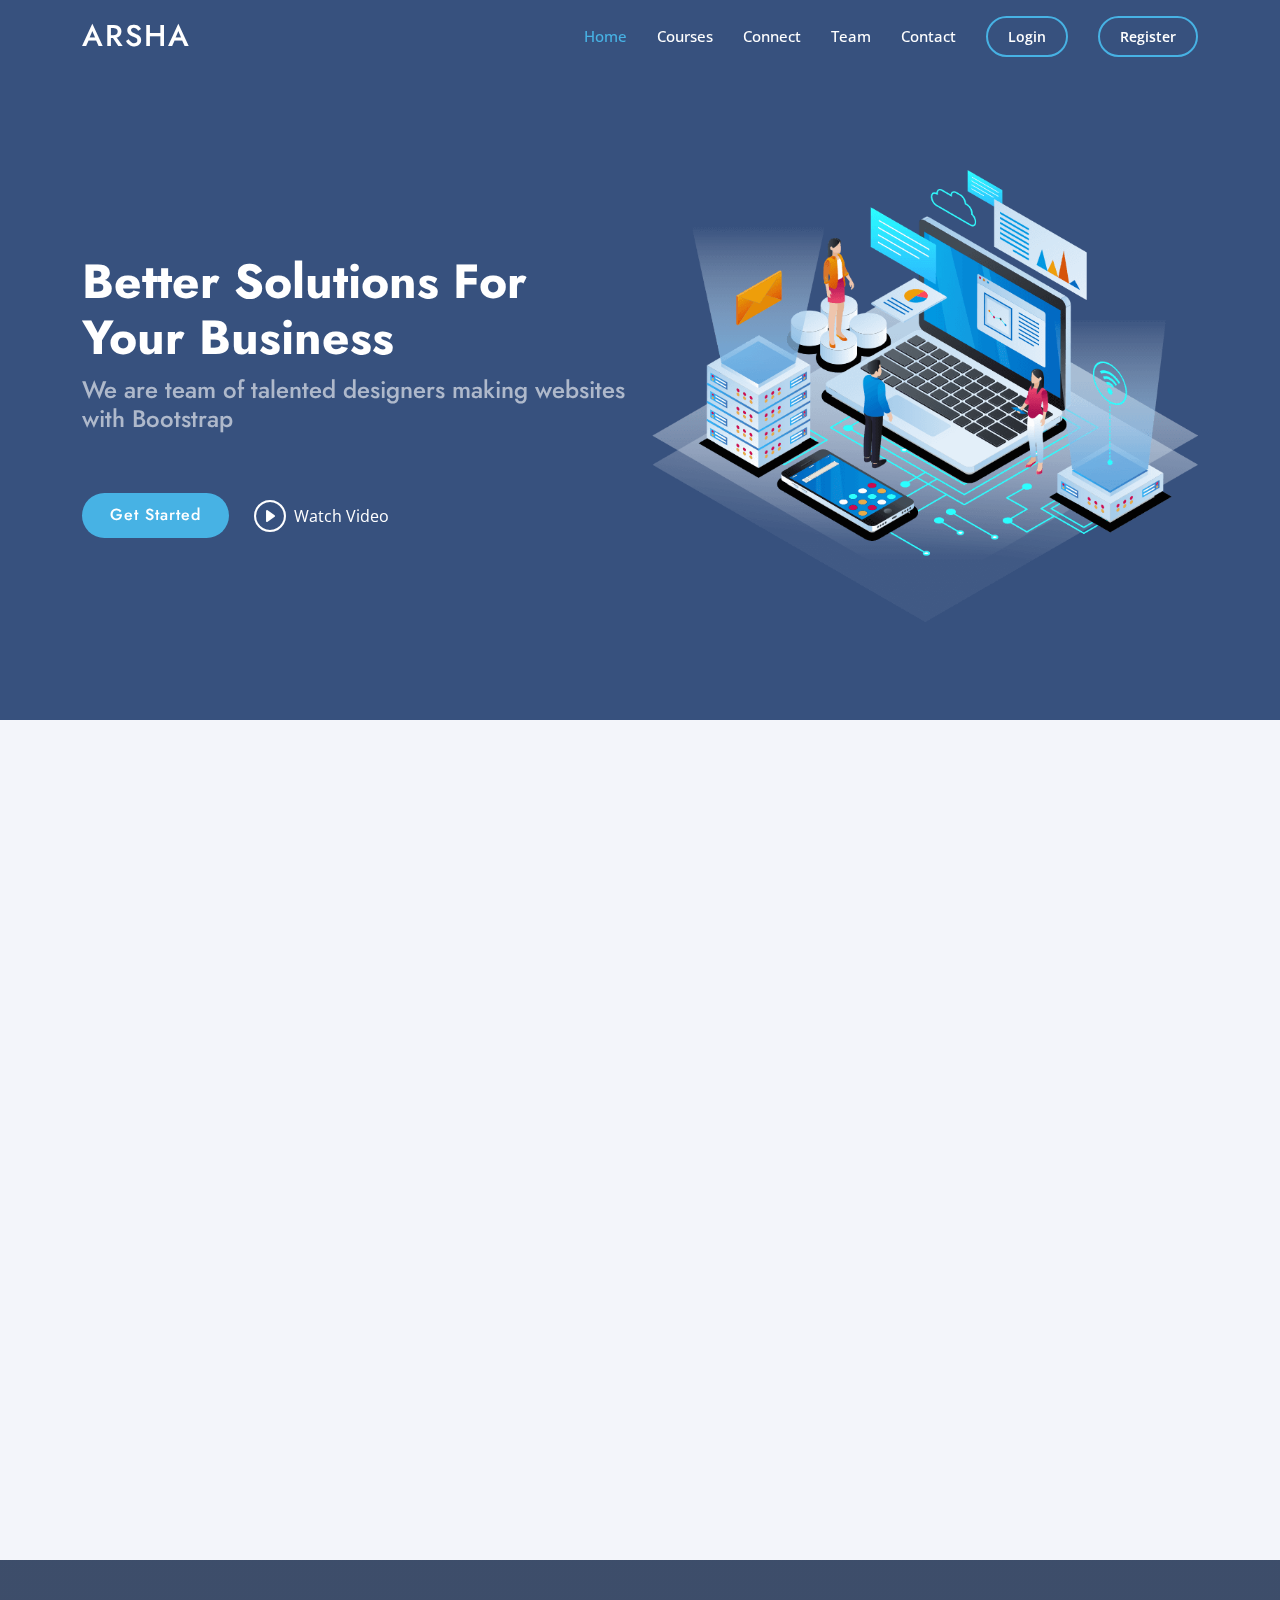
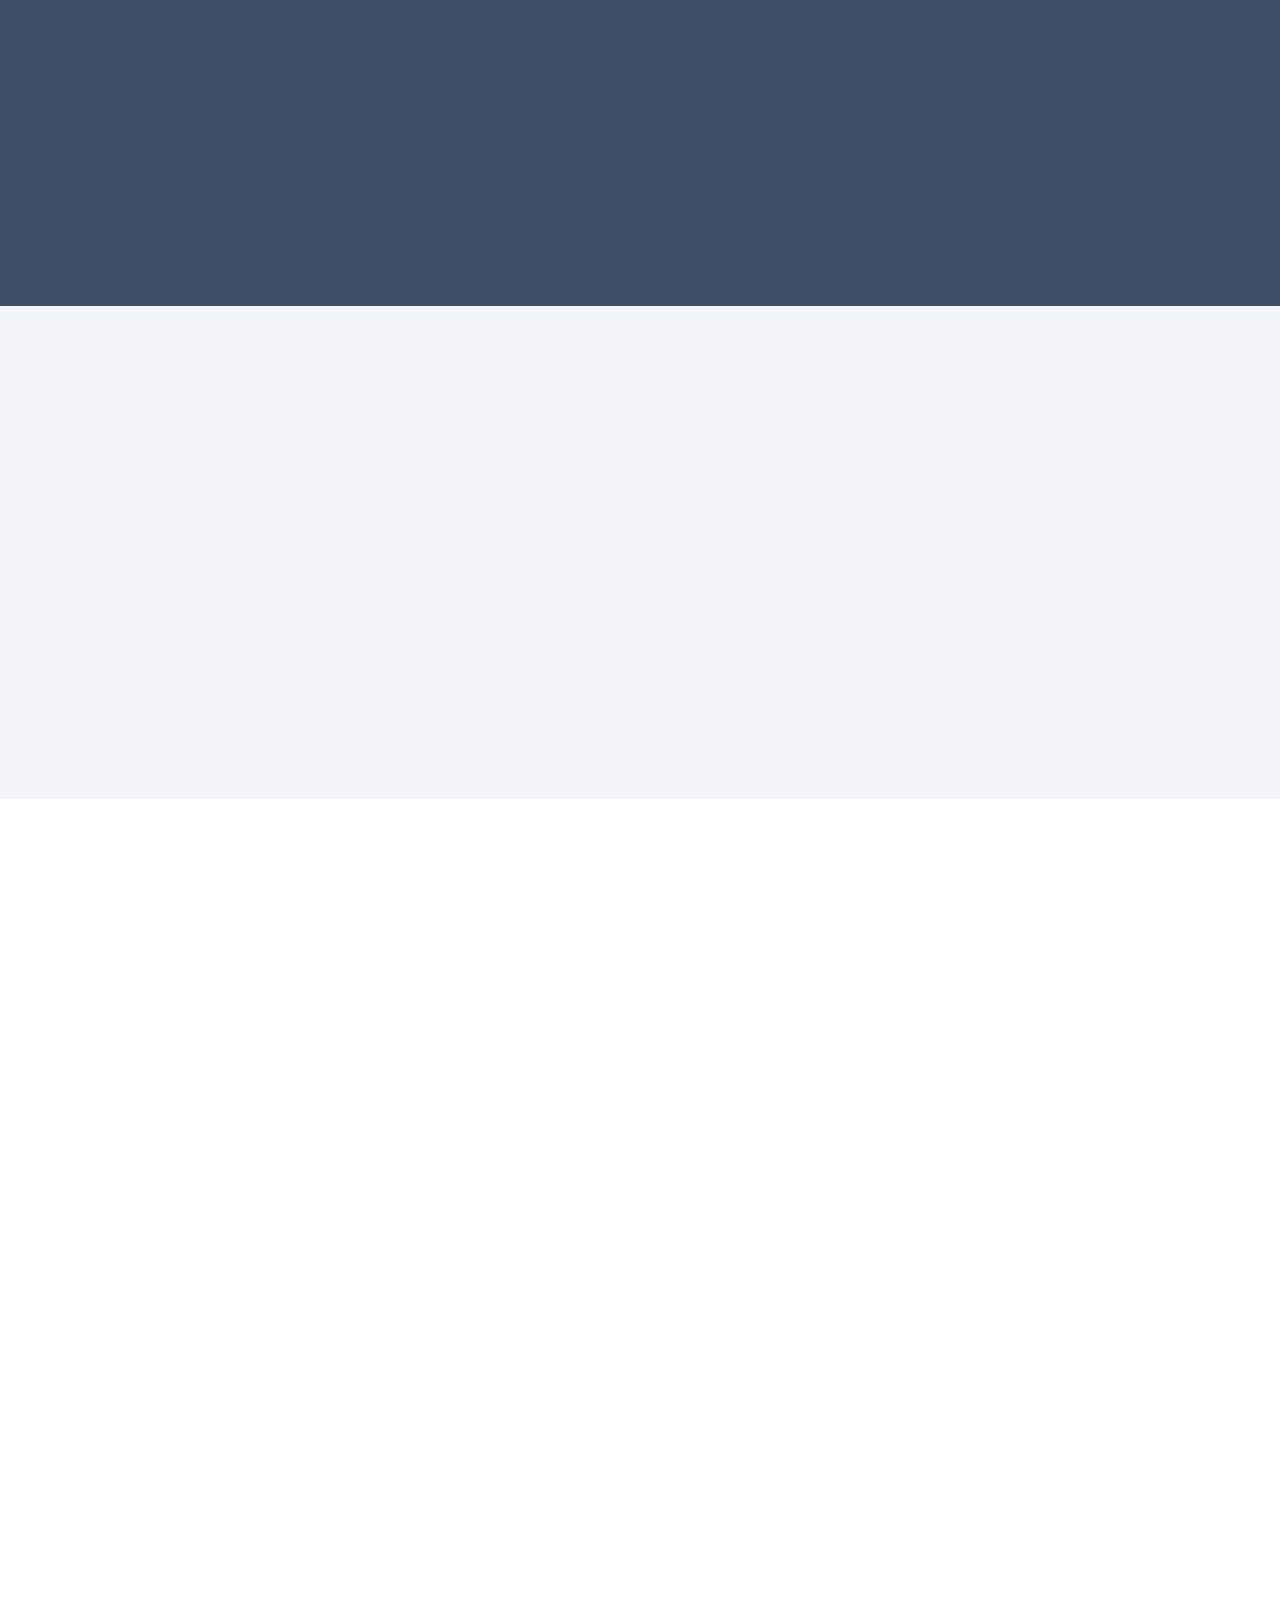
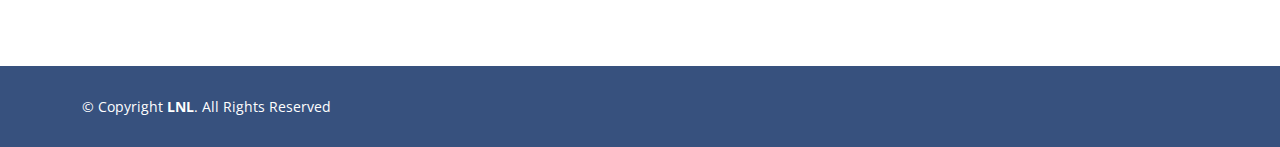
==== commit 3a0c103e: "Home page is ready" ====
--- a/index.html
+++ b/index.html
@@ -5,7 +5,7 @@
   <meta charset="utf-8">
   <meta content="width=device-width, initial-scale=1.0" name="viewport">
 
-  <title>Arsha Bootstrap Template - Index</title>
+  <title>Link & Learn-The only platform you need to GROW</title>
   <meta content="" name="description">
   <meta content="" name="keywords">
 
@@ -28,12 +28,6 @@
   <!-- Template Main CSS File -->
   <link href="assets/css/style.css" rel="stylesheet">
 
-  <!-- =======================================================
-  * Template Name: Arsha - v4.9.1
-  * Template URL: https://bootstrapmade.com/arsha-free-bootstrap-html-template-corporate/
-  * Author: BootstrapMade.com
-  * License: https://bootstrapmade.com/license/
-  ======================================================== -->
 </head>
 
 <body>
@@ -44,34 +38,21 @@
 
       <h1 class="logo me-auto"><a href="index.html">Arsha</a></h1>
       <!-- Uncomment below if you prefer to use an image logo -->
-      <!-- <a href="index.html" class="logo me-auto"><img src="assets/img/logo.png" alt="" class="img-fluid"></a>-->
+      <!-- <a href="index.html" class="logo me-auto"><img src="assets/img/logo.png" alt="" class="img-fluid"></a> -->
 
       <nav id="navbar" class="navbar">
         <ul>
           <li><a class="nav-link scrollto active" href="#hero">Home</a></li>
-          <li><a class="nav-link scrollto" href="#about">About</a></li>
-          <li><a class="nav-link scrollto" href="#services">Services</a></li>
-          <li><a class="nav-link   scrollto" href="#portfolio">Portfolio</a></li>
+          <li><a class="nav-link scrollto" href="#courses">Courses</a></li>
+          <li><a class="nav-link   scrollto" href="#connect">Connect</a></li>
           <li><a class="nav-link scrollto" href="#team">Team</a></li>
-          <li class="dropdown"><a href="#"><span>Drop Down</span> <i class="bi bi-chevron-down"></i></a>
-            <ul>
-              <li><a href="#">Drop Down 1</a></li>
-              <li class="dropdown"><a href="#"><span>Deep Drop Down</span> <i class="bi bi-chevron-right"></i></a>
-                <ul>
-                  <li><a href="#">Deep Drop Down 1</a></li>
-                  <li><a href="#">Deep Drop Down 2</a></li>
-                  <li><a href="#">Deep Drop Down 3</a></li>
-                  <li><a href="#">Deep Drop Down 4</a></li>
-                  <li><a href="#">Deep Drop Down 5</a></li>
-                </ul>
-              </li>
-              <li><a href="#">Drop Down 2</a></li>
-              <li><a href="#">Drop Down 3</a></li>
-              <li><a href="#">Drop Down 4</a></li>
+          <li><a class="nav-link scrollto" href="#contact">Contact</a></li>
+          <li>
+            <ul class="getstart">
+              <li><a class="getstarted btn-get-started login" href="/login">Login</a></li>
+              <li><a class="btn-get-started getstarted register" href="/register">Register</a></li>
             </ul>
           </li>
-          <li><a class="nav-link scrollto" href="#contact">Contact</a></li>
-          <li><a class="getstarted scrollto" href="#about">Get Started</a></li>
         </ul>
         <i class="bi bi-list mobile-nav-toggle"></i>
       </nav><!-- .navbar -->
@@ -102,193 +83,17 @@
 
   <main id="main">
 
-    <!-- ======= Clients Section ======= -->
-    <section id="clients" class="clients section-bg">
-      <div class="container">
-
-        <div class="row" data-aos="zoom-in">
-
-          <div class="col-lg-2 col-md-4 col-6 d-flex align-items-center justify-content-center">
-            <img src="assets/img/clients/client-1.png" class="img-fluid" alt="">
-          </div>
-
-          <div class="col-lg-2 col-md-4 col-6 d-flex align-items-center justify-content-center">
-            <img src="assets/img/clients/client-2.png" class="img-fluid" alt="">
-          </div>
-
-          <div class="col-lg-2 col-md-4 col-6 d-flex align-items-center justify-content-center">
-            <img src="assets/img/clients/client-3.png" class="img-fluid" alt="">
-          </div>
-
-          <div class="col-lg-2 col-md-4 col-6 d-flex align-items-center justify-content-center">
-            <img src="assets/img/clients/client-4.png" class="img-fluid" alt="">
-          </div>
-
-          <div class="col-lg-2 col-md-4 col-6 d-flex align-items-center justify-content-center">
-            <img src="assets/img/clients/client-5.png" class="img-fluid" alt="">
-          </div>
-
-          <div class="col-lg-2 col-md-4 col-6 d-flex align-items-center justify-content-center">
-            <img src="assets/img/clients/client-6.png" class="img-fluid" alt="">
-          </div>
-
-        </div>
-
-      </div>
-    </section><!-- End Cliens Section -->
-
-    <!-- ======= About Us Section ======= -->
-    <section id="about" class="about">
+    <!-- ======= Courses Section ======= -->
+    <section id="courses" class="services section-bg">
       <div class="container" data-aos="fade-up">
 
         <div class="section-title">
-          <h2>About Us</h2>
-        </div>
-
-        <div class="row content">
-          <div class="col-lg-6">
-            <p>
-              Lorem ipsum dolor sit amet, consectetur adipiscing elit, sed do eiusmod tempor incididunt ut labore et dolore
-              magna aliqua.
-            </p>
-            <ul>
-              <li><i class="ri-check-double-line"></i> Ullamco laboris nisi ut aliquip ex ea commodo consequat</li>
-              <li><i class="ri-check-double-line"></i> Duis aute irure dolor in reprehenderit in voluptate velit</li>
-              <li><i class="ri-check-double-line"></i> Ullamco laboris nisi ut aliquip ex ea commodo consequat</li>
-            </ul>
-          </div>
-          <div class="col-lg-6 pt-4 pt-lg-0">
-            <p>
-              Ullamco laboris nisi ut aliquip ex ea commodo consequat. Duis aute irure dolor in reprehenderit in voluptate
-              velit esse cillum dolore eu fugiat nulla pariatur. Excepteur sint occaecat cupidatat non proident, sunt in
-              culpa qui officia deserunt mollit anim id est laborum.
-            </p>
-            <a href="#" class="btn-learn-more">Learn More</a>
-          </div>
-        </div>
-
-      </div>
-    </section><!-- End About Us Section -->
-
-    <!-- ======= Why Us Section ======= -->
-    <section id="why-us" class="why-us section-bg">
-      <div class="container-fluid" data-aos="fade-up">
-
-        <div class="row">
-
-          <div class="col-lg-7 d-flex flex-column justify-content-center align-items-stretch  order-2 order-lg-1">
-
-            <div class="content">
-              <h3>Eum ipsam laborum deleniti <strong>velit pariatur architecto aut nihil</strong></h3>
-              <p>
-                Lorem ipsum dolor sit amet, consectetur adipiscing elit, sed do eiusmod tempor incididunt ut labore et dolore magna aliqua. Duis aute irure dolor in reprehenderit
-              </p>
-            </div>
-
-            <div class="accordion-list">
-              <ul>
-                <li>
-                  <a data-bs-toggle="collapse" class="collapse" data-bs-target="#accordion-list-1"><span>01</span> Non consectetur a erat nam at lectus urna duis? <i class="bx bx-chevron-down icon-show"></i><i class="bx bx-chevron-up icon-close"></i></a>
-                  <div id="accordion-list-1" class="collapse show" data-bs-parent=".accordion-list">
-                    <p>
-                      Feugiat pretium nibh ipsum consequat. Tempus iaculis urna id volutpat lacus laoreet non curabitur gravida. Venenatis lectus magna fringilla urna porttitor rhoncus dolor purus non.
-                    </p>
-                  </div>
-                </li>
-
-                <li>
-                  <a data-bs-toggle="collapse" data-bs-target="#accordion-list-2" class="collapsed"><span>02</span> Feugiat scelerisque varius morbi enim nunc? <i class="bx bx-chevron-down icon-show"></i><i class="bx bx-chevron-up icon-close"></i></a>
-                  <div id="accordion-list-2" class="collapse" data-bs-parent=".accordion-list">
-                    <p>
-                      Dolor sit amet consectetur adipiscing elit pellentesque habitant morbi. Id interdum velit laoreet id donec ultrices. Fringilla phasellus faucibus scelerisque eleifend donec pretium. Est pellentesque elit ullamcorper dignissim. Mauris ultrices eros in cursus turpis massa tincidunt dui.
-                    </p>
-                  </div>
-                </li>
-
-                <li>
-                  <a data-bs-toggle="collapse" data-bs-target="#accordion-list-3" class="collapsed"><span>03</span> Dolor sit amet consectetur adipiscing elit? <i class="bx bx-chevron-down icon-show"></i><i class="bx bx-chevron-up icon-close"></i></a>
-                  <div id="accordion-list-3" class="collapse" data-bs-parent=".accordion-list">
-                    <p>
-                      Eleifend mi in nulla posuere sollicitudin aliquam ultrices sagittis orci. Faucibus pulvinar elementum integer enim. Sem nulla pharetra diam sit amet nisl suscipit. Rutrum tellus pellentesque eu tincidunt. Lectus urna duis convallis convallis tellus. Urna molestie at elementum eu facilisis sed odio morbi quis
-                    </p>
-                  </div>
-                </li>
-
-              </ul>
-            </div>
-
-          </div>
-
-          <div class="col-lg-5 align-items-stretch order-1 order-lg-2 img" style='background-image: url("assets/img/why-us.png");' data-aos="zoom-in" data-aos-delay="150">&nbsp;</div>
-        </div>
-
-      </div>
-    </section><!-- End Why Us Section -->
-
-    <!-- ======= Skills Section ======= -->
-    <section id="skills" class="skills">
-      <div class="container" data-aos="fade-up">
-
-        <div class="row">
-          <div class="col-lg-6 d-flex align-items-center" data-aos="fade-right" data-aos-delay="100">
-            <img src="assets/img/skills.png" class="img-fluid" alt="">
-          </div>
-          <div class="col-lg-6 pt-4 pt-lg-0 content" data-aos="fade-left" data-aos-delay="100">
-            <h3>Voluptatem dignissimos provident quasi corporis voluptates</h3>
-            <p class="fst-italic">
-              Lorem ipsum dolor sit amet, consectetur adipiscing elit, sed do eiusmod tempor incididunt ut labore et dolore
-              magna aliqua.
-            </p>
-
-            <div class="skills-content">
-
-              <div class="progress">
-                <span class="skill">HTML <i class="val">100%</i></span>
-                <div class="progress-bar-wrap">
-                  <div class="progress-bar" role="progressbar" aria-valuenow="100" aria-valuemin="0" aria-valuemax="100"></div>
-                </div>
-              </div>
-
-              <div class="progress">
-                <span class="skill">CSS <i class="val">90%</i></span>
-                <div class="progress-bar-wrap">
-                  <div class="progress-bar" role="progressbar" aria-valuenow="90" aria-valuemin="0" aria-valuemax="100"></div>
-                </div>
-              </div>
-
-              <div class="progress">
-                <span class="skill">JavaScript <i class="val">75%</i></span>
-                <div class="progress-bar-wrap">
-                  <div class="progress-bar" role="progressbar" aria-valuenow="75" aria-valuemin="0" aria-valuemax="100"></div>
-                </div>
-              </div>
-
-              <div class="progress">
-                <span class="skill">Photoshop <i class="val">55%</i></span>
-                <div class="progress-bar-wrap">
-                  <div class="progress-bar" role="progressbar" aria-valuenow="55" aria-valuemin="0" aria-valuemax="100"></div>
-                </div>
-              </div>
-
-            </div>
-
-          </div>
-        </div>
-
-      </div>
-    </section><!-- End Skills Section -->
-
-    <!-- ======= Services Section ======= -->
-    <section id="services" class="services section-bg">
-      <div class="container" data-aos="fade-up">
-
-        <div class="section-title">
-          <h2>Services</h2>
-          <p>Magnam dolores commodi suscipit. Necessitatibus eius consequatur ex aliquid fuga eum quidem. Sit sint consectetur velit. Quisquam quos quisquam cupiditate. Et nemo qui impedit suscipit alias ea. Quia fugiat sit in iste officiis commodi quidem hic quas.</p>
-        </div>
-
-        <div class="row">
-          <div class="col-xl-3 col-md-6 d-flex align-items-stretch" data-aos="zoom-in" data-aos-delay="100">
+          <h2>Courses</h2>
+          <p>Learn at the comfort of your own home. <br> We at LNL understand how to get the most out of a course, so we are providing access to individuals to learn at their own pace.</p>
+        </div>
+
+        <div class="row">
+          <div class="col-xl-3 mb-3 col-md-6 d-flex align-items-stretch" data-aos="zoom-in" data-aos-delay="100">
             <div class="icon-box">
               <div class="icon"><i class="bx bxl-dribbble"></i></div>
               <h4><a href="">Lorem Ipsum</a></h4>
@@ -296,7 +101,15 @@
             </div>
           </div>
 
-          <div class="col-xl-3 col-md-6 d-flex align-items-stretch mt-4 mt-md-0" data-aos="zoom-in" data-aos-delay="200">
+          <div class="col-xl-3 mb-3 col-md-6 d-flex align-items-stretch" data-aos="zoom-in" data-aos-delay="100">
+            <div class="icon-box">
+              <div class="icon"><i class="bx bxl-dribbble"></i></div>
+              <h4><a href="">Lorem Ipsum</a></h4>
+              <p>Voluptatum deleniti atque corrupti quos dolores et quas molestias excepturi</p>
+            </div>
+          </div>
+
+          <div class="col-xl-3 mb-3 col-md-6 d-flex align-items-stretch mt-4 mt-md-0" data-aos="zoom-in" data-aos-delay="200">
             <div class="icon-box">
               <div class="icon"><i class="bx bx-file"></i></div>
               <h4><a href="">Sed ut perspici</a></h4>
@@ -304,7 +117,7 @@
             </div>
           </div>
 
-          <div class="col-xl-3 col-md-6 d-flex align-items-stretch mt-4 mt-xl-0" data-aos="zoom-in" data-aos-delay="300">
+          <div class="col-xl-3 mb-3 col-md-6 d-flex align-items-stretch mt-4 mt-xl-0" data-aos="zoom-in" data-aos-delay="300">
             <div class="icon-box">
               <div class="icon"><i class="bx bx-tachometer"></i></div>
               <h4><a href="">Magni Dolores</a></h4>
@@ -312,7 +125,7 @@
             </div>
           </div>
 
-          <div class="col-xl-3 col-md-6 d-flex align-items-stretch mt-4 mt-xl-0" data-aos="zoom-in" data-aos-delay="400">
+          <div class="col-xl-3 mb-3 col-md-6 d-flex align-items-stretch mt-4 mt-xl-0" data-aos="zoom-in" data-aos-delay="400">
             <div class="icon-box">
               <div class="icon"><i class="bx bx-layer"></i></div>
               <h4><a href="">Nemo Enim</a></h4>
@@ -331,129 +144,16 @@
 
         <div class="row">
           <div class="col-lg-9 text-center text-lg-start">
-            <h3>Call To Action</h3>
-            <p> Duis aute irure dolor in reprehenderit in voluptate velit esse cillum dolore eu fugiat nulla pariatur. Excepteur sint occaecat cupidatat non proident, sunt in culpa qui officia deserunt mollit anim id est laborum.</p>
+            <h3>Think & Achieve</h3>
+            <p> If you think of something, you have to work on that thing to make it a truth of your life, otherwise you will be working for building some other person's dream.</p>
           </div>
           <div class="col-lg-3 cta-btn-container text-center">
-            <a class="cta-btn align-middle" href="#">Call To Action</a>
+            <a class="cta-btn align-middle" href="#">Let's Connect</a>
           </div>
         </div>
 
       </div>
     </section><!-- End Cta Section -->
-
-    <!-- ======= Portfolio Section ======= -->
-    <section id="portfolio" class="portfolio">
-      <div class="container" data-aos="fade-up">
-
-        <div class="section-title">
-          <h2>Portfolio</h2>
-          <p>Magnam dolores commodi suscipit. Necessitatibus eius consequatur ex aliquid fuga eum quidem. Sit sint consectetur velit. Quisquam quos quisquam cupiditate. Et nemo qui impedit suscipit alias ea. Quia fugiat sit in iste officiis commodi quidem hic quas.</p>
-        </div>
-
-        <ul id="portfolio-flters" class="d-flex justify-content-center" data-aos="fade-up" data-aos-delay="100">
-          <li data-filter="*" class="filter-active">All</li>
-          <li data-filter=".filter-app">App</li>
-          <li data-filter=".filter-card">Card</li>
-          <li data-filter=".filter-web">Web</li>
-        </ul>
-
-        <div class="row portfolio-container" data-aos="fade-up" data-aos-delay="200">
-
-          <div class="col-lg-4 col-md-6 portfolio-item filter-app">
-            <div class="portfolio-img"><img src="assets/img/portfolio/portfolio-1.jpg" class="img-fluid" alt=""></div>
-            <div class="portfolio-info">
-              <h4>App 1</h4>
-              <p>App</p>
-              <a href="assets/img/portfolio/portfolio-1.jpg" data-gallery="portfolioGallery" class="portfolio-lightbox preview-link" title="App 1"><i class="bx bx-plus"></i></a>
-              <a href="portfolio-details.html" class="details-link" title="More Details"><i class="bx bx-link"></i></a>
-            </div>
-          </div>
-
-          <div class="col-lg-4 col-md-6 portfolio-item filter-web">
-            <div class="portfolio-img"><img src="assets/img/portfolio/portfolio-2.jpg" class="img-fluid" alt=""></div>
-            <div class="portfolio-info">
-              <h4>Web 3</h4>
-              <p>Web</p>
-              <a href="assets/img/portfolio/portfolio-2.jpg" data-gallery="portfolioGallery" class="portfolio-lightbox preview-link" title="Web 3"><i class="bx bx-plus"></i></a>
-              <a href="portfolio-details.html" class="details-link" title="More Details"><i class="bx bx-link"></i></a>
-            </div>
-          </div>
-
-          <div class="col-lg-4 col-md-6 portfolio-item filter-app">
-            <div class="portfolio-img"><img src="assets/img/portfolio/portfolio-3.jpg" class="img-fluid" alt=""></div>
-            <div class="portfolio-info">
-              <h4>App 2</h4>
-              <p>App</p>
-              <a href="assets/img/portfolio/portfolio-3.jpg" data-gallery="portfolioGallery" class="portfolio-lightbox preview-link" title="App 2"><i class="bx bx-plus"></i></a>
-              <a href="portfolio-details.html" class="details-link" title="More Details"><i class="bx bx-link"></i></a>
-            </div>
-          </div>
-
-          <div class="col-lg-4 col-md-6 portfolio-item filter-card">
-            <div class="portfolio-img"><img src="assets/img/portfolio/portfolio-4.jpg" class="img-fluid" alt=""></div>
-            <div class="portfolio-info">
-              <h4>Card 2</h4>
-              <p>Card</p>
-              <a href="assets/img/portfolio/portfolio-4.jpg" data-gallery="portfolioGallery" class="portfolio-lightbox preview-link" title="Card 2"><i class="bx bx-plus"></i></a>
-              <a href="portfolio-details.html" class="details-link" title="More Details"><i class="bx bx-link"></i></a>
-            </div>
-          </div>
-
-          <div class="col-lg-4 col-md-6 portfolio-item filter-web">
-            <div class="portfolio-img"><img src="assets/img/portfolio/portfolio-5.jpg" class="img-fluid" alt=""></div>
-            <div class="portfolio-info">
-              <h4>Web 2</h4>
-              <p>Web</p>
-              <a href="assets/img/portfolio/portfolio-5.jpg" data-gallery="portfolioGallery" class="portfolio-lightbox preview-link" title="Web 2"><i class="bx bx-plus"></i></a>
-              <a href="portfolio-details.html" class="details-link" title="More Details"><i class="bx bx-link"></i></a>
-            </div>
-          </div>
-
-          <div class="col-lg-4 col-md-6 portfolio-item filter-app">
-            <div class="portfolio-img"><img src="assets/img/portfolio/portfolio-6.jpg" class="img-fluid" alt=""></div>
-            <div class="portfolio-info">
-              <h4>App 3</h4>
-              <p>App</p>
-              <a href="assets/img/portfolio/portfolio-6.jpg" data-gallery="portfolioGallery" class="portfolio-lightbox preview-link" title="App 3"><i class="bx bx-plus"></i></a>
-              <a href="portfolio-details.html" class="details-link" title="More Details"><i class="bx bx-link"></i></a>
-            </div>
-          </div>
-
-          <div class="col-lg-4 col-md-6 portfolio-item filter-card">
-            <div class="portfolio-img"><img src="assets/img/portfolio/portfolio-7.jpg" class="img-fluid" alt=""></div>
-            <div class="portfolio-info">
-              <h4>Card 1</h4>
-              <p>Card</p>
-              <a href="assets/img/portfolio/portfolio-7.jpg" data-gallery="portfolioGallery" class="portfolio-lightbox preview-link" title="Card 1"><i class="bx bx-plus"></i></a>
-              <a href="portfolio-details.html" class="details-link" title="More Details"><i class="bx bx-link"></i></a>
-            </div>
-          </div>
-
-          <div class="col-lg-4 col-md-6 portfolio-item filter-card">
-            <div class="portfolio-img"><img src="assets/img/portfolio/portfolio-8.jpg" class="img-fluid" alt=""></div>
-            <div class="portfolio-info">
-              <h4>Card 3</h4>
-              <p>Card</p>
-              <a href="assets/img/portfolio/portfolio-8.jpg" data-gallery="portfolioGallery" class="portfolio-lightbox preview-link" title="Card 3"><i class="bx bx-plus"></i></a>
-              <a href="portfolio-details.html" class="details-link" title="More Details"><i class="bx bx-link"></i></a>
-            </div>
-          </div>
-
-          <div class="col-lg-4 col-md-6 portfolio-item filter-web">
-            <div class="portfolio-img"><img src="assets/img/portfolio/portfolio-9.jpg" class="img-fluid" alt=""></div>
-            <div class="portfolio-info">
-              <h4>Web 3</h4>
-              <p>Web</p>
-              <a href="assets/img/portfolio/portfolio-9.jpg" data-gallery="portfolioGallery" class="portfolio-lightbox preview-link" title="Web 3"><i class="bx bx-plus"></i></a>
-              <a href="portfolio-details.html" class="details-link" title="More Details"><i class="bx bx-link"></i></a>
-            </div>
-          </div>
-
-        </div>
-
-      </div>
-    </section><!-- End Portfolio Section -->
 
     <!-- ======= Team Section ======= -->
     <section id="team" class="team section-bg">
@@ -461,7 +161,7 @@
 
         <div class="section-title">
           <h2>Team</h2>
-          <p>Magnam dolores commodi suscipit. Necessitatibus eius consequatur ex aliquid fuga eum quidem. Sit sint consectetur velit. Quisquam quos quisquam cupiditate. Et nemo qui impedit suscipit alias ea. Quia fugiat sit in iste officiis commodi quidem hic quas.</p>
+          <p>We, the team of LNL aims to provide all the resources from networking and learning all at one place which makes very easy for the beginners as well as intermediaries to learn from their seniors.</p>
         </div>
 
         <div class="row">
@@ -474,193 +174,19 @@
                 <span>Chief Executive Officer</span>
                 <p>Explicabo voluptatem mollitia et repellat qui dolorum quasi</p>
                 <div class="social">
-                  <a href=""><i class="ri-twitter-fill"></i></a>
-                  <a href=""><i class="ri-facebook-fill"></i></a>
-                  <a href=""><i class="ri-instagram-fill"></i></a>
-                  <a href=""> <i class="ri-linkedin-box-fill"></i> </a>
+                  <a href="" target="_blank"><i class="ri-twitter-fill"></i></a>
+                  <a href="" target="_blank"><i class="ri-facebook-fill"></i></a>
+                  <a href="" target="_blank"><i class="ri-instagram-fill"></i></a>
+                  <a href="" target="_blank"> <i class="ri-linkedin-box-fill"></i> </a>
                 </div>
               </div>
             </div>
           </div>
 
-          <div class="col-lg-6 mt-4 mt-lg-0">
-            <div class="member d-flex align-items-start" data-aos="zoom-in" data-aos-delay="200">
-              <div class="pic"><img src="assets/img/team/team-2.jpg" class="img-fluid" alt=""></div>
-              <div class="member-info">
-                <h4>Sarah Jhonson</h4>
-                <span>Product Manager</span>
-                <p>Aut maiores voluptates amet et quis praesentium qui senda para</p>
-                <div class="social">
-                  <a href=""><i class="ri-twitter-fill"></i></a>
-                  <a href=""><i class="ri-facebook-fill"></i></a>
-                  <a href=""><i class="ri-instagram-fill"></i></a>
-                  <a href=""> <i class="ri-linkedin-box-fill"></i> </a>
-                </div>
-              </div>
-            </div>
-          </div>
-
-          <div class="col-lg-6 mt-4">
-            <div class="member d-flex align-items-start" data-aos="zoom-in" data-aos-delay="300">
-              <div class="pic"><img src="assets/img/team/team-3.jpg" class="img-fluid" alt=""></div>
-              <div class="member-info">
-                <h4>William Anderson</h4>
-                <span>CTO</span>
-                <p>Quisquam facilis cum velit laborum corrupti fuga rerum quia</p>
-                <div class="social">
-                  <a href=""><i class="ri-twitter-fill"></i></a>
-                  <a href=""><i class="ri-facebook-fill"></i></a>
-                  <a href=""><i class="ri-instagram-fill"></i></a>
-                  <a href=""> <i class="ri-linkedin-box-fill"></i> </a>
-                </div>
-              </div>
-            </div>
-          </div>
-
-          <div class="col-lg-6 mt-4">
-            <div class="member d-flex align-items-start" data-aos="zoom-in" data-aos-delay="400">
-              <div class="pic"><img src="assets/img/team/team-4.jpg" class="img-fluid" alt=""></div>
-              <div class="member-info">
-                <h4>Amanda Jepson</h4>
-                <span>Accountant</span>
-                <p>Dolorum tempora officiis odit laborum officiis et et accusamus</p>
-                <div class="social">
-                  <a href=""><i class="ri-twitter-fill"></i></a>
-                  <a href=""><i class="ri-facebook-fill"></i></a>
-                  <a href=""><i class="ri-instagram-fill"></i></a>
-                  <a href=""> <i class="ri-linkedin-box-fill"></i> </a>
-                </div>
-              </div>
-            </div>
-          </div>
-
         </div>
 
       </div>
     </section><!-- End Team Section -->
-
-    <!-- ======= Pricing Section ======= -->
-    <section id="pricing" class="pricing">
-      <div class="container" data-aos="fade-up">
-
-        <div class="section-title">
-          <h2>Pricing</h2>
-          <p>Magnam dolores commodi suscipit. Necessitatibus eius consequatur ex aliquid fuga eum quidem. Sit sint consectetur velit. Quisquam quos quisquam cupiditate. Et nemo qui impedit suscipit alias ea. Quia fugiat sit in iste officiis commodi quidem hic quas.</p>
-        </div>
-
-        <div class="row">
-
-          <div class="col-lg-4" data-aos="fade-up" data-aos-delay="100">
-            <div class="box">
-              <h3>Free Plan</h3>
-              <h4><sup>$</sup>0<span>per month</span></h4>
-              <ul>
-                <li><i class="bx bx-check"></i> Quam adipiscing vitae proin</li>
-                <li><i class="bx bx-check"></i> Nec feugiat nisl pretium</li>
-                <li><i class="bx bx-check"></i> Nulla at volutpat diam uteera</li>
-                <li class="na"><i class="bx bx-x"></i> <span>Pharetra massa massa ultricies</span></li>
-                <li class="na"><i class="bx bx-x"></i> <span>Massa ultricies mi quis hendrerit</span></li>
-              </ul>
-              <a href="#" class="buy-btn">Get Started</a>
-            </div>
-          </div>
-
-          <div class="col-lg-4 mt-4 mt-lg-0" data-aos="fade-up" data-aos-delay="200">
-            <div class="box featured">
-              <h3>Business Plan</h3>
-              <h4><sup>$</sup>29<span>per month</span></h4>
-              <ul>
-                <li><i class="bx bx-check"></i> Quam adipiscing vitae proin</li>
-                <li><i class="bx bx-check"></i> Nec feugiat nisl pretium</li>
-                <li><i class="bx bx-check"></i> Nulla at volutpat diam uteera</li>
-                <li><i class="bx bx-check"></i> Pharetra massa massa ultricies</li>
-                <li><i class="bx bx-check"></i> Massa ultricies mi quis hendrerit</li>
-              </ul>
-              <a href="#" class="buy-btn">Get Started</a>
-            </div>
-          </div>
-
-          <div class="col-lg-4 mt-4 mt-lg-0" data-aos="fade-up" data-aos-delay="300">
-            <div class="box">
-              <h3>Developer Plan</h3>
-              <h4><sup>$</sup>49<span>per month</span></h4>
-              <ul>
-                <li><i class="bx bx-check"></i> Quam adipiscing vitae proin</li>
-                <li><i class="bx bx-check"></i> Nec feugiat nisl pretium</li>
-                <li><i class="bx bx-check"></i> Nulla at volutpat diam uteera</li>
-                <li><i class="bx bx-check"></i> Pharetra massa massa ultricies</li>
-                <li><i class="bx bx-check"></i> Massa ultricies mi quis hendrerit</li>
-              </ul>
-              <a href="#" class="buy-btn">Get Started</a>
-            </div>
-          </div>
-
-        </div>
-
-      </div>
-    </section><!-- End Pricing Section -->
-
-    <!-- ======= Frequently Asked Questions Section ======= -->
-    <section id="faq" class="faq section-bg">
-      <div class="container" data-aos="fade-up">
-
-        <div class="section-title">
-          <h2>Frequently Asked Questions</h2>
-          <p>Magnam dolores commodi suscipit. Necessitatibus eius consequatur ex aliquid fuga eum quidem. Sit sint consectetur velit. Quisquam quos quisquam cupiditate. Et nemo qui impedit suscipit alias ea. Quia fugiat sit in iste officiis commodi quidem hic quas.</p>
-        </div>
-
-        <div class="faq-list">
-          <ul>
-            <li data-aos="fade-up" data-aos-delay="100">
-              <i class="bx bx-help-circle icon-help"></i> <a data-bs-toggle="collapse" class="collapse" data-bs-target="#faq-list-1">Non consectetur a erat nam at lectus urna duis? <i class="bx bx-chevron-down icon-show"></i><i class="bx bx-chevron-up icon-close"></i></a>
-              <div id="faq-list-1" class="collapse show" data-bs-parent=".faq-list">
-                <p>
-                  Feugiat pretium nibh ipsum consequat. Tempus iaculis urna id volutpat lacus laoreet non curabitur gravida. Venenatis lectus magna fringilla urna porttitor rhoncus dolor purus non.
-                </p>
-              </div>
-            </li>
-
-            <li data-aos="fade-up" data-aos-delay="200">
-              <i class="bx bx-help-circle icon-help"></i> <a data-bs-toggle="collapse" data-bs-target="#faq-list-2" class="collapsed">Feugiat scelerisque varius morbi enim nunc? <i class="bx bx-chevron-down icon-show"></i><i class="bx bx-chevron-up icon-close"></i></a>
-              <div id="faq-list-2" class="collapse" data-bs-parent=".faq-list">
-                <p>
-                  Dolor sit amet consectetur adipiscing elit pellentesque habitant morbi. Id interdum velit laoreet id donec ultrices. Fringilla phasellus faucibus scelerisque eleifend donec pretium. Est pellentesque elit ullamcorper dignissim. Mauris ultrices eros in cursus turpis massa tincidunt dui.
-                </p>
-              </div>
-            </li>
-
-            <li data-aos="fade-up" data-aos-delay="300">
-              <i class="bx bx-help-circle icon-help"></i> <a data-bs-toggle="collapse" data-bs-target="#faq-list-3" class="collapsed">Dolor sit amet consectetur adipiscing elit? <i class="bx bx-chevron-down icon-show"></i><i class="bx bx-chevron-up icon-close"></i></a>
-              <div id="faq-list-3" class="collapse" data-bs-parent=".faq-list">
-                <p>
-                  Eleifend mi in nulla posuere sollicitudin aliquam ultrices sagittis orci. Faucibus pulvinar elementum integer enim. Sem nulla pharetra diam sit amet nisl suscipit. Rutrum tellus pellentesque eu tincidunt. Lectus urna duis convallis convallis tellus. Urna molestie at elementum eu facilisis sed odio morbi quis
-                </p>
-              </div>
-            </li>
-
-            <li data-aos="fade-up" data-aos-delay="400">
-              <i class="bx bx-help-circle icon-help"></i> <a data-bs-toggle="collapse" data-bs-target="#faq-list-4" class="collapsed">Tempus quam pellentesque nec nam aliquam sem et tortor consequat? <i class="bx bx-chevron-down icon-show"></i><i class="bx bx-chevron-up icon-close"></i></a>
-              <div id="faq-list-4" class="collapse" data-bs-parent=".faq-list">
-                <p>
-                  Molestie a iaculis at erat pellentesque adipiscing commodo. Dignissim suspendisse in est ante in. Nunc vel risus commodo viverra maecenas accumsan. Sit amet nisl suscipit adipiscing bibendum est. Purus gravida quis blandit turpis cursus in.
-                </p>
-              </div>
-            </li>
-
-            <li data-aos="fade-up" data-aos-delay="500">
-              <i class="bx bx-help-circle icon-help"></i> <a data-bs-toggle="collapse" data-bs-target="#faq-list-5" class="collapsed">Tortor vitae purus faucibus ornare. Varius vel pharetra vel turpis nunc eget lorem dolor? <i class="bx bx-chevron-down icon-show"></i><i class="bx bx-chevron-up icon-close"></i></a>
-              <div id="faq-list-5" class="collapse" data-bs-parent=".faq-list">
-                <p>
-                  Laoreet sit amet cursus sit amet dictum sit amet justo. Mauris vitae ultricies leo integer malesuada nunc vel. Tincidunt eget nullam non nisi est sit amet. Turpis nunc eget lorem dolor sed. Ut venenatis tellus in metus vulputate eu scelerisque.
-                </p>
-              </div>
-            </li>
-
-          </ul>
-        </div>
-
-      </div>
-    </section><!-- End Frequently Asked Questions Section -->
 
     <!-- ======= Contact Section ======= -->
     <section id="contact" class="contact">
@@ -668,7 +194,7 @@
 
         <div class="section-title">
           <h2>Contact</h2>
-          <p>Magnam dolores commodi suscipit. Necessitatibus eius consequatur ex aliquid fuga eum quidem. Sit sint consectetur velit. Quisquam quos quisquam cupiditate. Et nemo qui impedit suscipit alias ea. Quia fugiat sit in iste officiis commodi quidem hic quas.</p>
+          <p>We can solve your query in person. Feel free to contact us.</p>
         </div>
 
         <div class="row">
@@ -678,22 +204,21 @@
               <div class="address">
                 <i class="bi bi-geo-alt"></i>
                 <h4>Location:</h4>
-                <p>A108 Adam Street, New York, NY 535022</p>
+                <p>SSCBS, Rohini, Delhi, India</p>
               </div>
 
               <div class="email">
                 <i class="bi bi-envelope"></i>
                 <h4>Email:</h4>
-                <p>info@example.com</p>
+                <p>ayushsinghkushwah8@gmail.com</p>
               </div>
 
               <div class="phone">
                 <i class="bi bi-phone"></i>
                 <h4>Call:</h4>
-                <p>+1 5589 55488 55s</p>
-              </div>
-
-              <iframe src="https://www.google.com/maps/embed?pb=!1m14!1m8!1m3!1d12097.433213460943!2d-74.0062269!3d40.7101282!3m2!1i1024!2i768!4f13.1!3m3!1m2!1s0x0%3A0xb89d1fe6bc499443!2sDowntown+Conference+Center!5e0!3m2!1smk!2sbg!4v1539943755621" frameborder="0" style="border:0; width: 100%; height: 290px;" allowfullscreen></iframe>
+                <p>+91 9509908688</p>
+              </div>
+              <iframe src="https://maps.google.com/maps?width=600&amp;height=400&amp;hl=en&amp;q=sscbs&amp;t=&amp;z=14&amp;ie=UTF8&amp;iwloc=B&amp;output=embed" frameborder="0" style="border:0; width: 100%; height: 290px;" allowfullscreen></iframe>
             </div>
 
           </div>
@@ -737,83 +262,11 @@
   <!-- ======= Footer ======= -->
   <footer id="footer">
 
-    <div class="footer-newsletter">
-      <div class="container">
-        <div class="row justify-content-center">
-          <div class="col-lg-6">
-            <h4>Join Our Newsletter</h4>
-            <p>Tamen quem nulla quae legam multos aute sint culpa legam noster magna</p>
-            <form action="" method="post">
-              <input type="email" name="email"><input type="submit" value="Subscribe">
-            </form>
-          </div>
-        </div>
-      </div>
-    </div>
-
-    <div class="footer-top">
-      <div class="container">
-        <div class="row">
-
-          <div class="col-lg-3 col-md-6 footer-contact">
-            <h3>Arsha</h3>
-            <p>
-              A108 Adam Street <br>
-              New York, NY 535022<br>
-              United States <br><br>
-              <strong>Phone:</strong> +1 5589 55488 55<br>
-              <strong>Email:</strong> info@example.com<br>
-            </p>
-          </div>
-
-          <div class="col-lg-3 col-md-6 footer-links">
-            <h4>Useful Links</h4>
-            <ul>
-              <li><i class="bx bx-chevron-right"></i> <a href="#">Home</a></li>
-              <li><i class="bx bx-chevron-right"></i> <a href="#">About us</a></li>
-              <li><i class="bx bx-chevron-right"></i> <a href="#">Services</a></li>
-              <li><i class="bx bx-chevron-right"></i> <a href="#">Terms of service</a></li>
-              <li><i class="bx bx-chevron-right"></i> <a href="#">Privacy policy</a></li>
-            </ul>
-          </div>
-
-          <div class="col-lg-3 col-md-6 footer-links">
-            <h4>Our Services</h4>
-            <ul>
-              <li><i class="bx bx-chevron-right"></i> <a href="#">Web Design</a></li>
-              <li><i class="bx bx-chevron-right"></i> <a href="#">Web Development</a></li>
-              <li><i class="bx bx-chevron-right"></i> <a href="#">Product Management</a></li>
-              <li><i class="bx bx-chevron-right"></i> <a href="#">Marketing</a></li>
-              <li><i class="bx bx-chevron-right"></i> <a href="#">Graphic Design</a></li>
-            </ul>
-          </div>
-
-          <div class="col-lg-3 col-md-6 footer-links">
-            <h4>Our Social Networks</h4>
-            <p>Cras fermentum odio eu feugiat lide par naso tierra videa magna derita valies</p>
-            <div class="social-links mt-3">
-              <a href="#" class="twitter"><i class="bx bxl-twitter"></i></a>
-              <a href="#" class="facebook"><i class="bx bxl-facebook"></i></a>
-              <a href="#" class="instagram"><i class="bx bxl-instagram"></i></a>
-              <a href="#" class="google-plus"><i class="bx bxl-skype"></i></a>
-              <a href="#" class="linkedin"><i class="bx bxl-linkedin"></i></a>
-            </div>
-          </div>
-
-        </div>
-      </div>
-    </div>
-
     <div class="container footer-bottom clearfix">
       <div class="copyright">
-        &copy; Copyright <strong><span>Arsha</span></strong>. All Rights Reserved
+        &copy; Copyright <strong><span>LNL</span></strong>. All Rights Reserved
       </div>
       <div class="credits">
-        <!-- All the links in the footer should remain intact. -->
-        <!-- You can delete the links only if you purchased the pro version. -->
-        <!-- Licensing information: https://bootstrapmade.com/license/ -->
-        <!-- Purchase the pro version with working PHP/AJAX contact form: https://bootstrapmade.com/arsha-free-bootstrap-html-template-corporate/ -->
-        Designed by <a href="https://bootstrapmade.com/">BootstrapMade</a>
       </div>
     </div>
   </footer><!-- End Footer -->
--- a/assets/css/style.css
+++ b/assets/css/style.css
@@ -1,13 +1,3 @@
-/**
-* Template Name: Arsha - v4.9.1
-* Template URL: https://bootstrapmade.com/arsha-free-bootstrap-html-template-corporate/
-* Author: BootstrapMade.com
-* License: https://bootstrapmade.com/license/
-*/
-
-/*--------------------------------------------------------------
-# General
---------------------------------------------------------------*/
 body {
   font-family: "Open Sans", sans-serif;
   color: #444444;
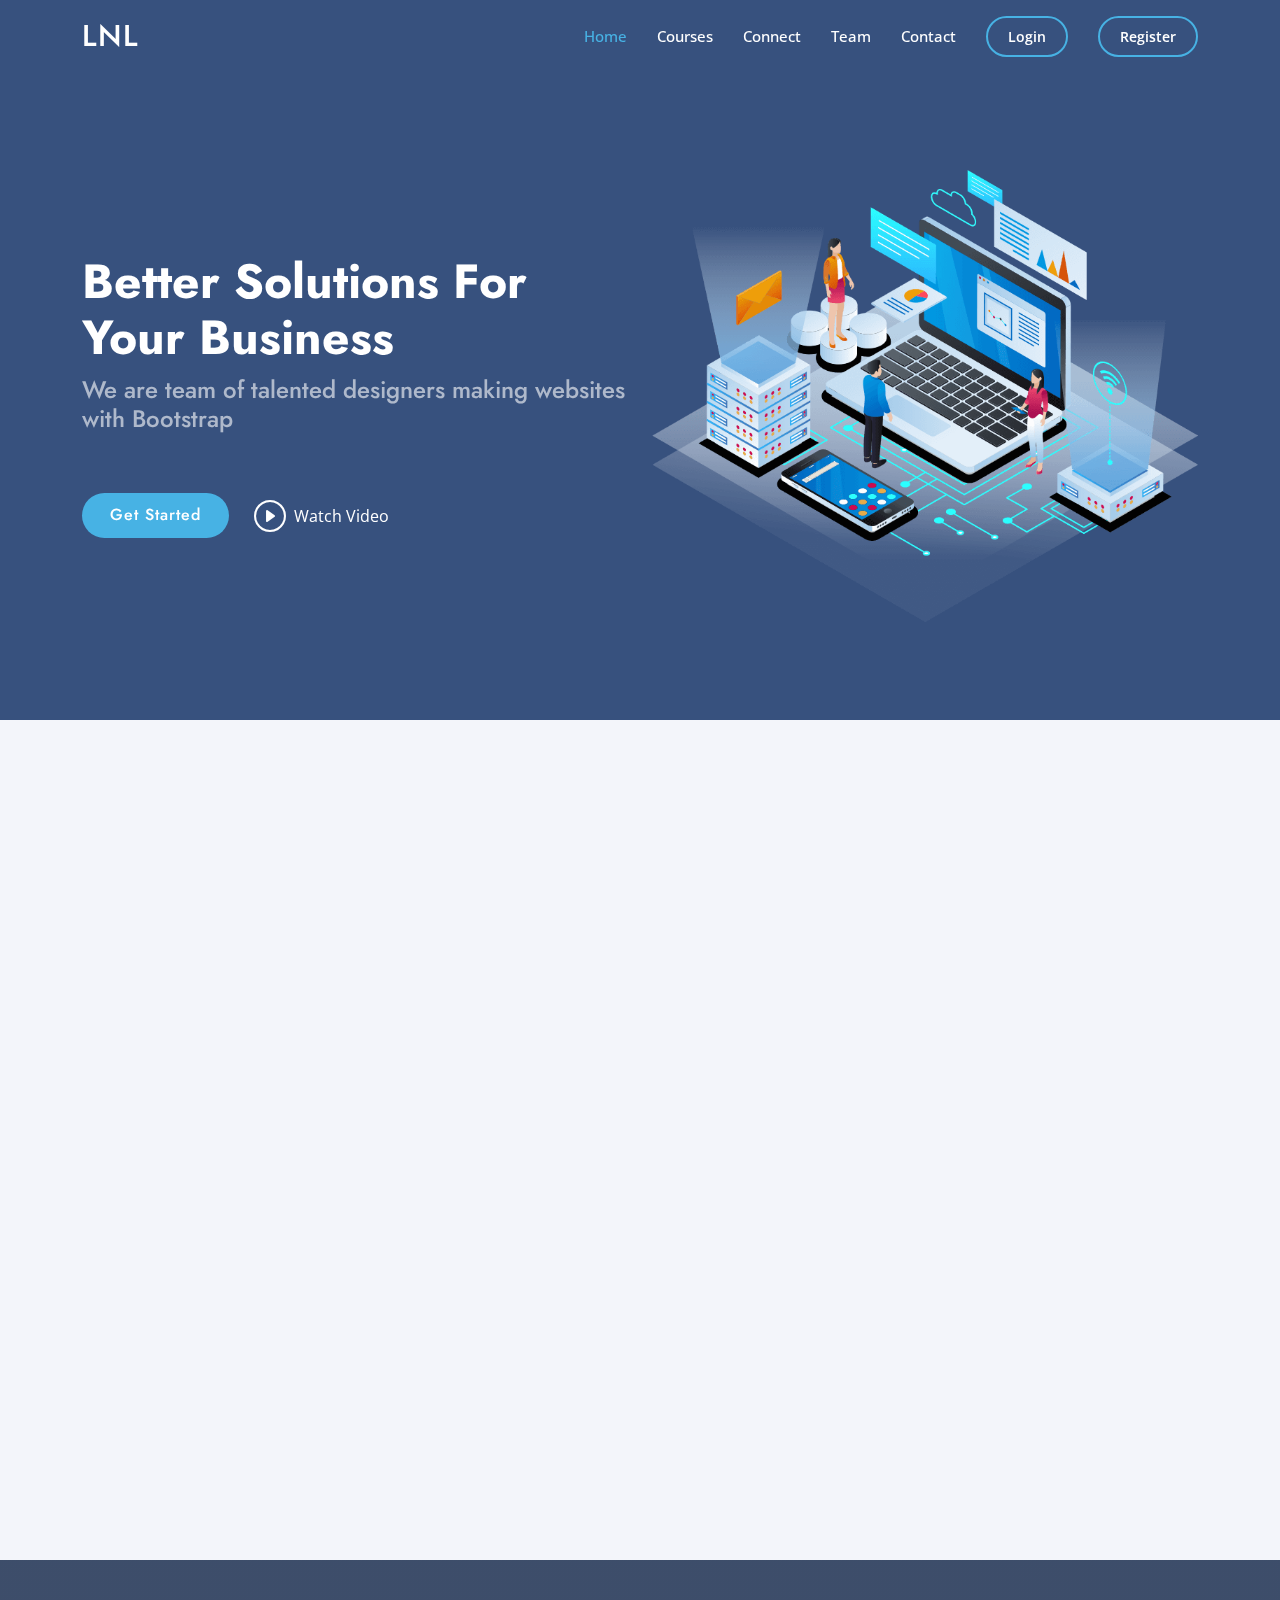
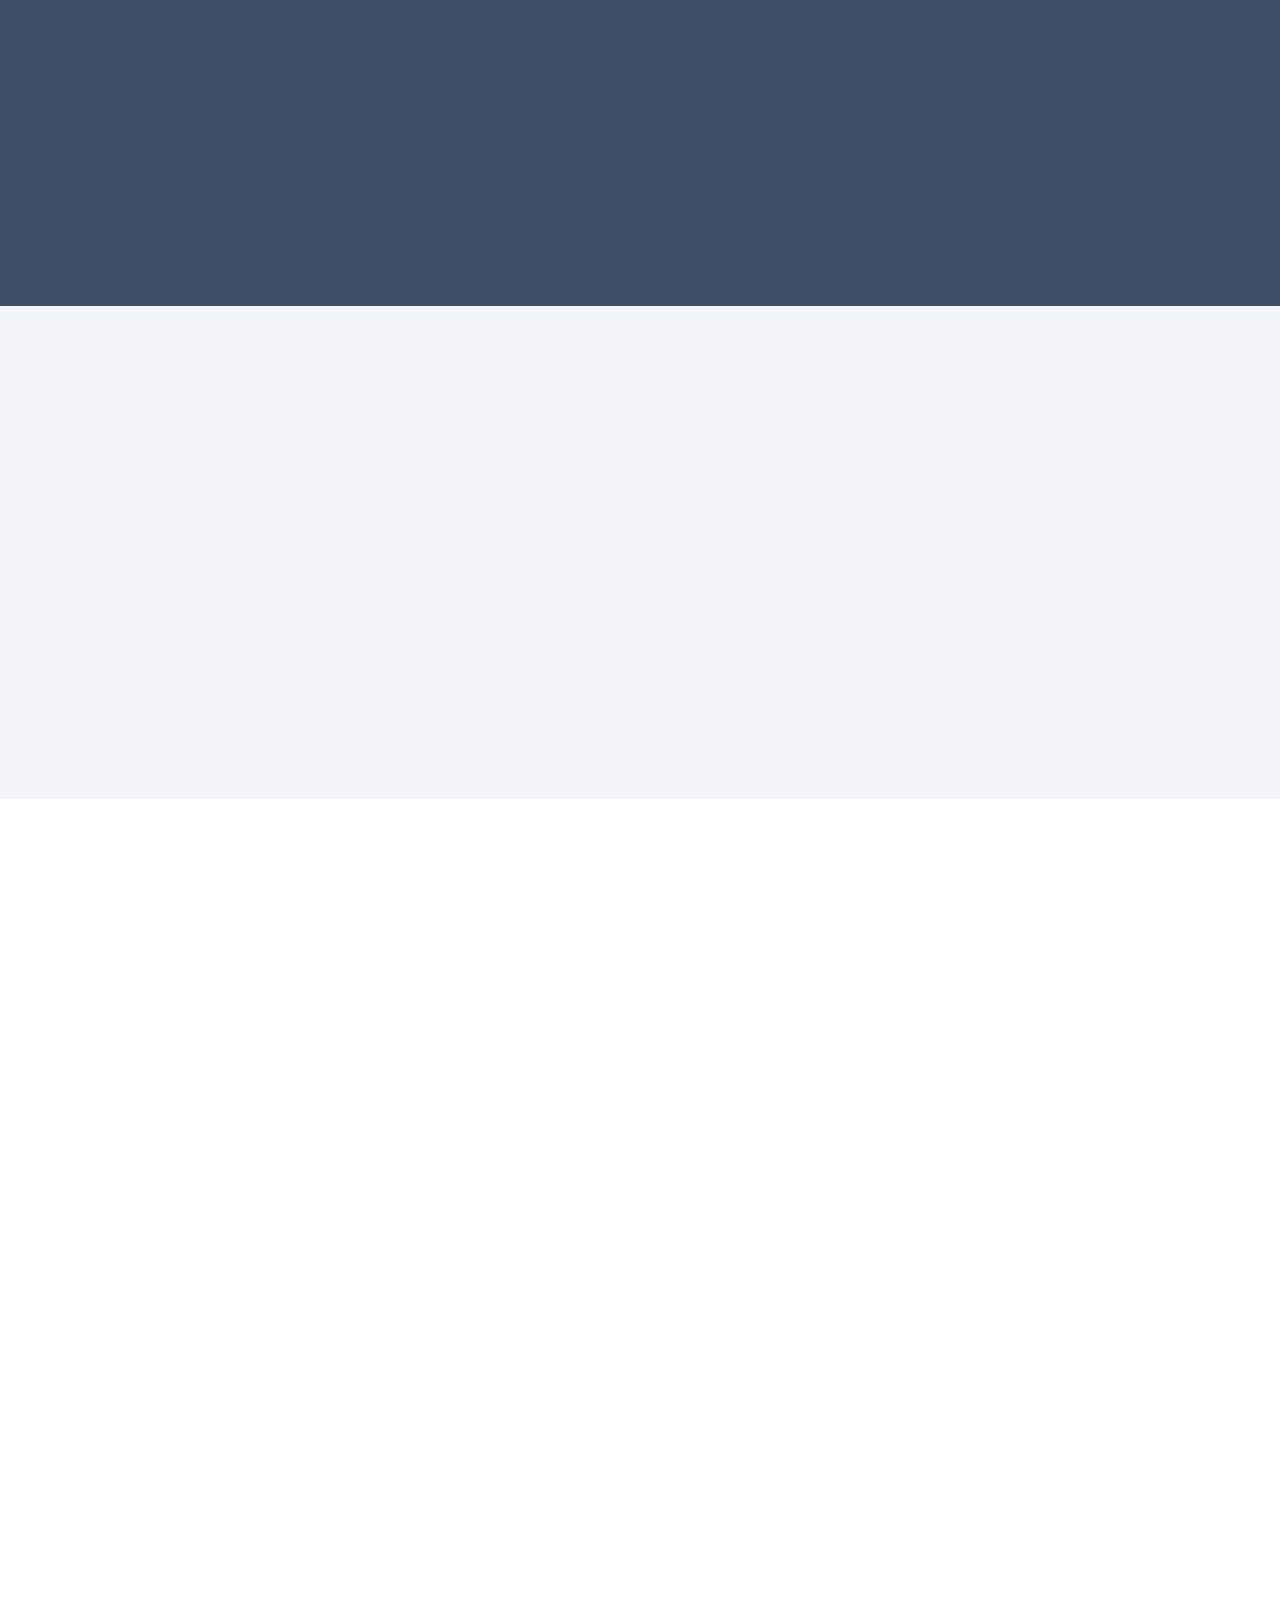
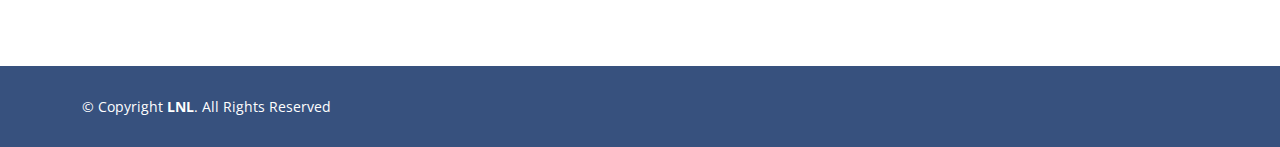
==== commit f8d08291: "Name changed" ====
--- a/index.html
+++ b/index.html
@@ -36,7 +36,7 @@
   <header id="header" class="fixed-top ">
     <div class="container d-flex align-items-center">
 
-      <h1 class="logo me-auto"><a href="index.html">Arsha</a></h1>
+      <h1 class="logo me-auto"><a href="index.html">LNL</a></h1>
       <!-- Uncomment below if you prefer to use an image logo -->
       <!-- <a href="index.html" class="logo me-auto"><img src="assets/img/logo.png" alt="" class="img-fluid"></a> -->
 
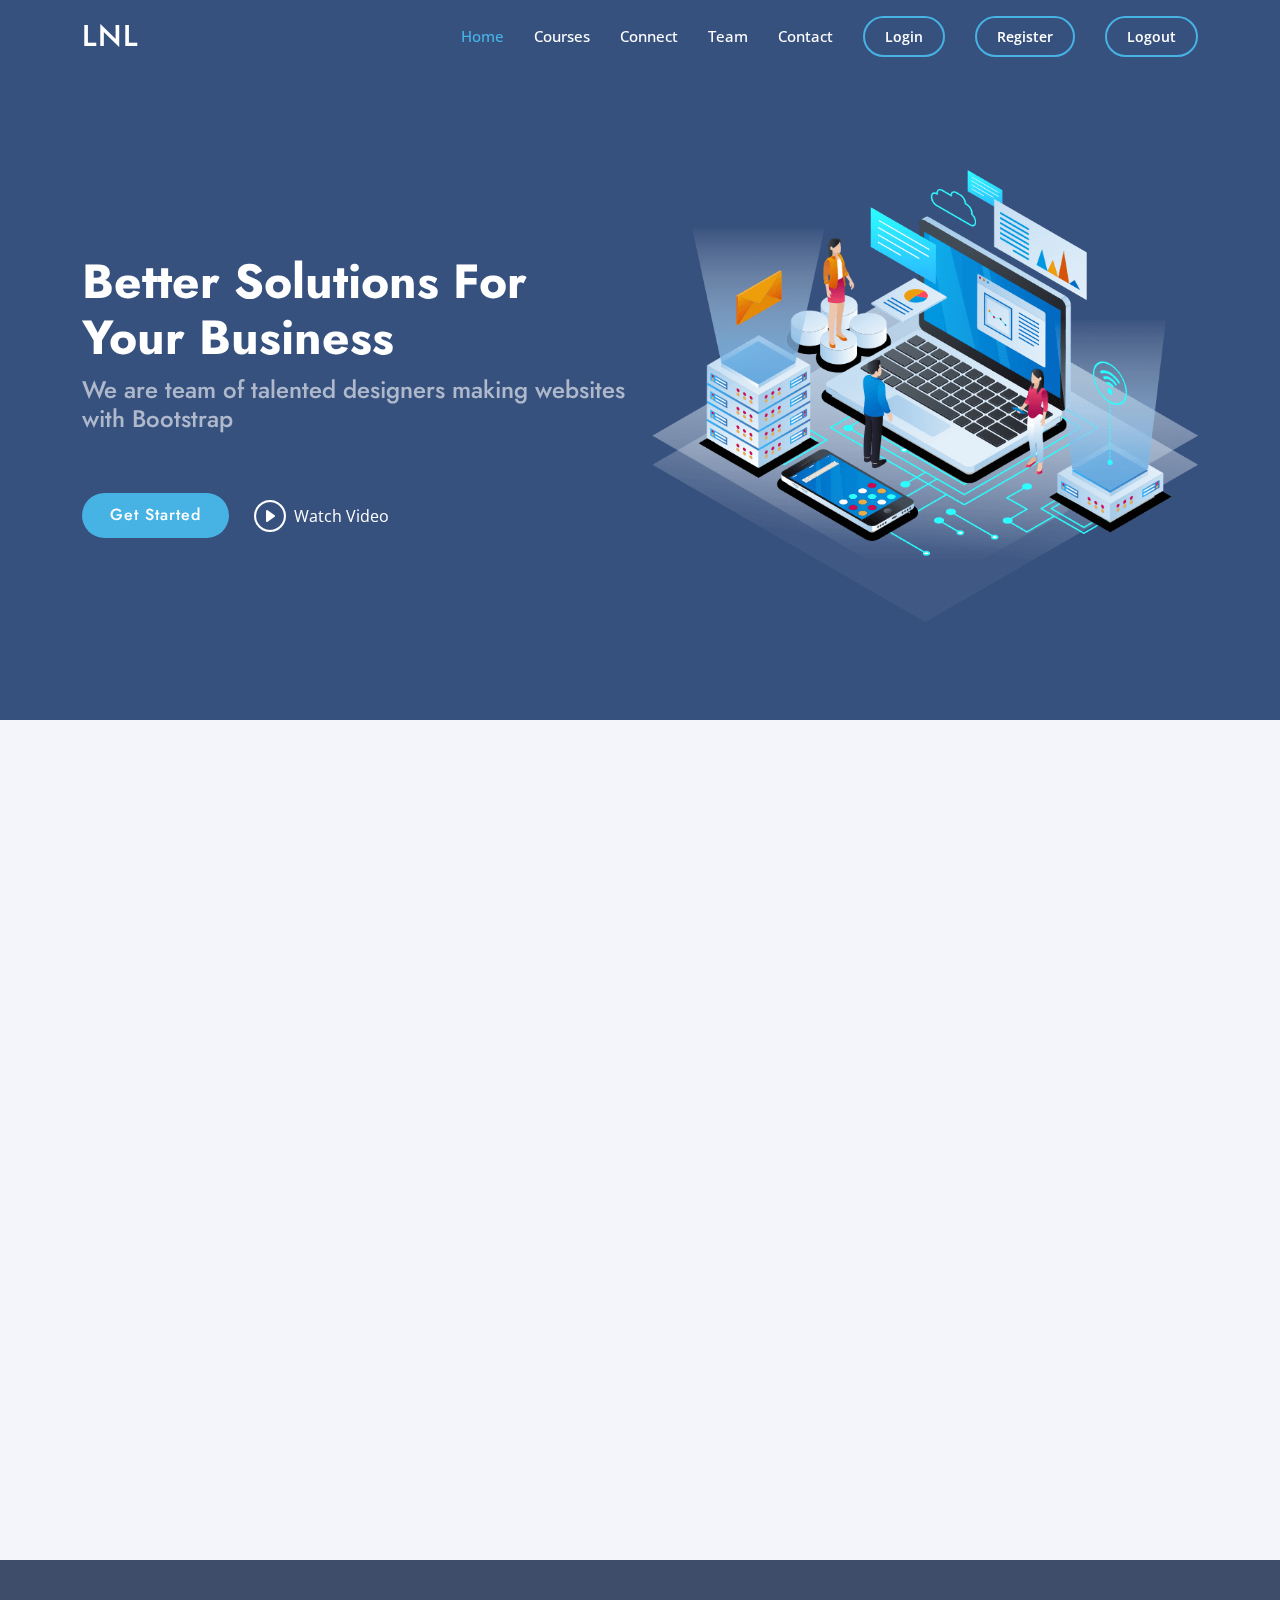
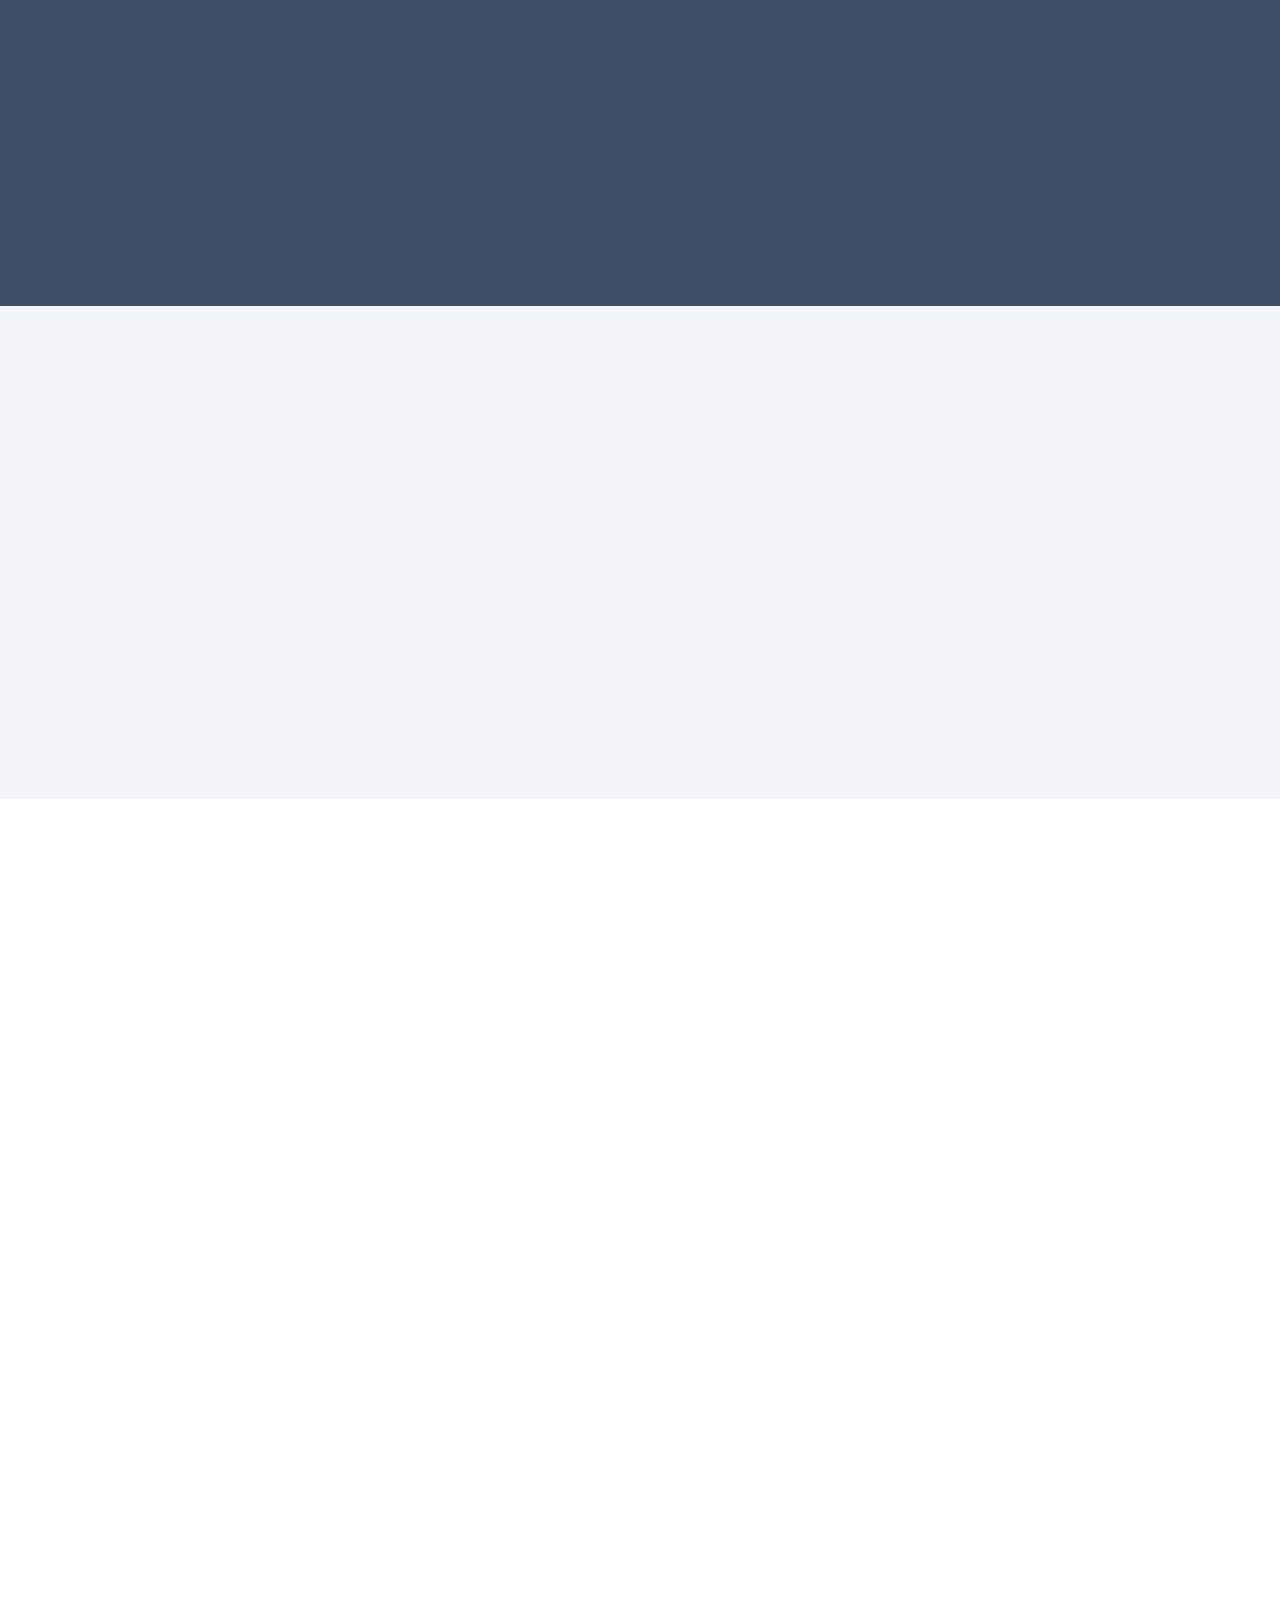
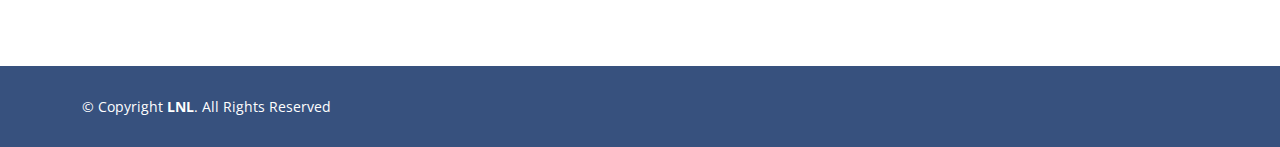
==== commit 9fa8eb35: "particular course page is ready" ====
--- a/index.html
+++ b/index.html
@@ -44,13 +44,14 @@
         <ul>
           <li><a class="nav-link scrollto active" href="#hero">Home</a></li>
           <li><a class="nav-link scrollto" href="#courses">Courses</a></li>
-          <li><a class="nav-link   scrollto" href="#connect">Connect</a></li>
+          <li><a class="nav-link   scrollto" href="./connect.html">Connect</a></li>
           <li><a class="nav-link scrollto" href="#team">Team</a></li>
           <li><a class="nav-link scrollto" href="#contact">Contact</a></li>
           <li>
             <ul class="getstart">
               <li><a class="getstarted btn-get-started login" href="/login">Login</a></li>
               <li><a class="btn-get-started getstarted register" href="/register">Register</a></li>
+              <li><a class="btn-get-started getstarted logout" href="/logout">Logout</a></li>
             </ul>
           </li>
         </ul>
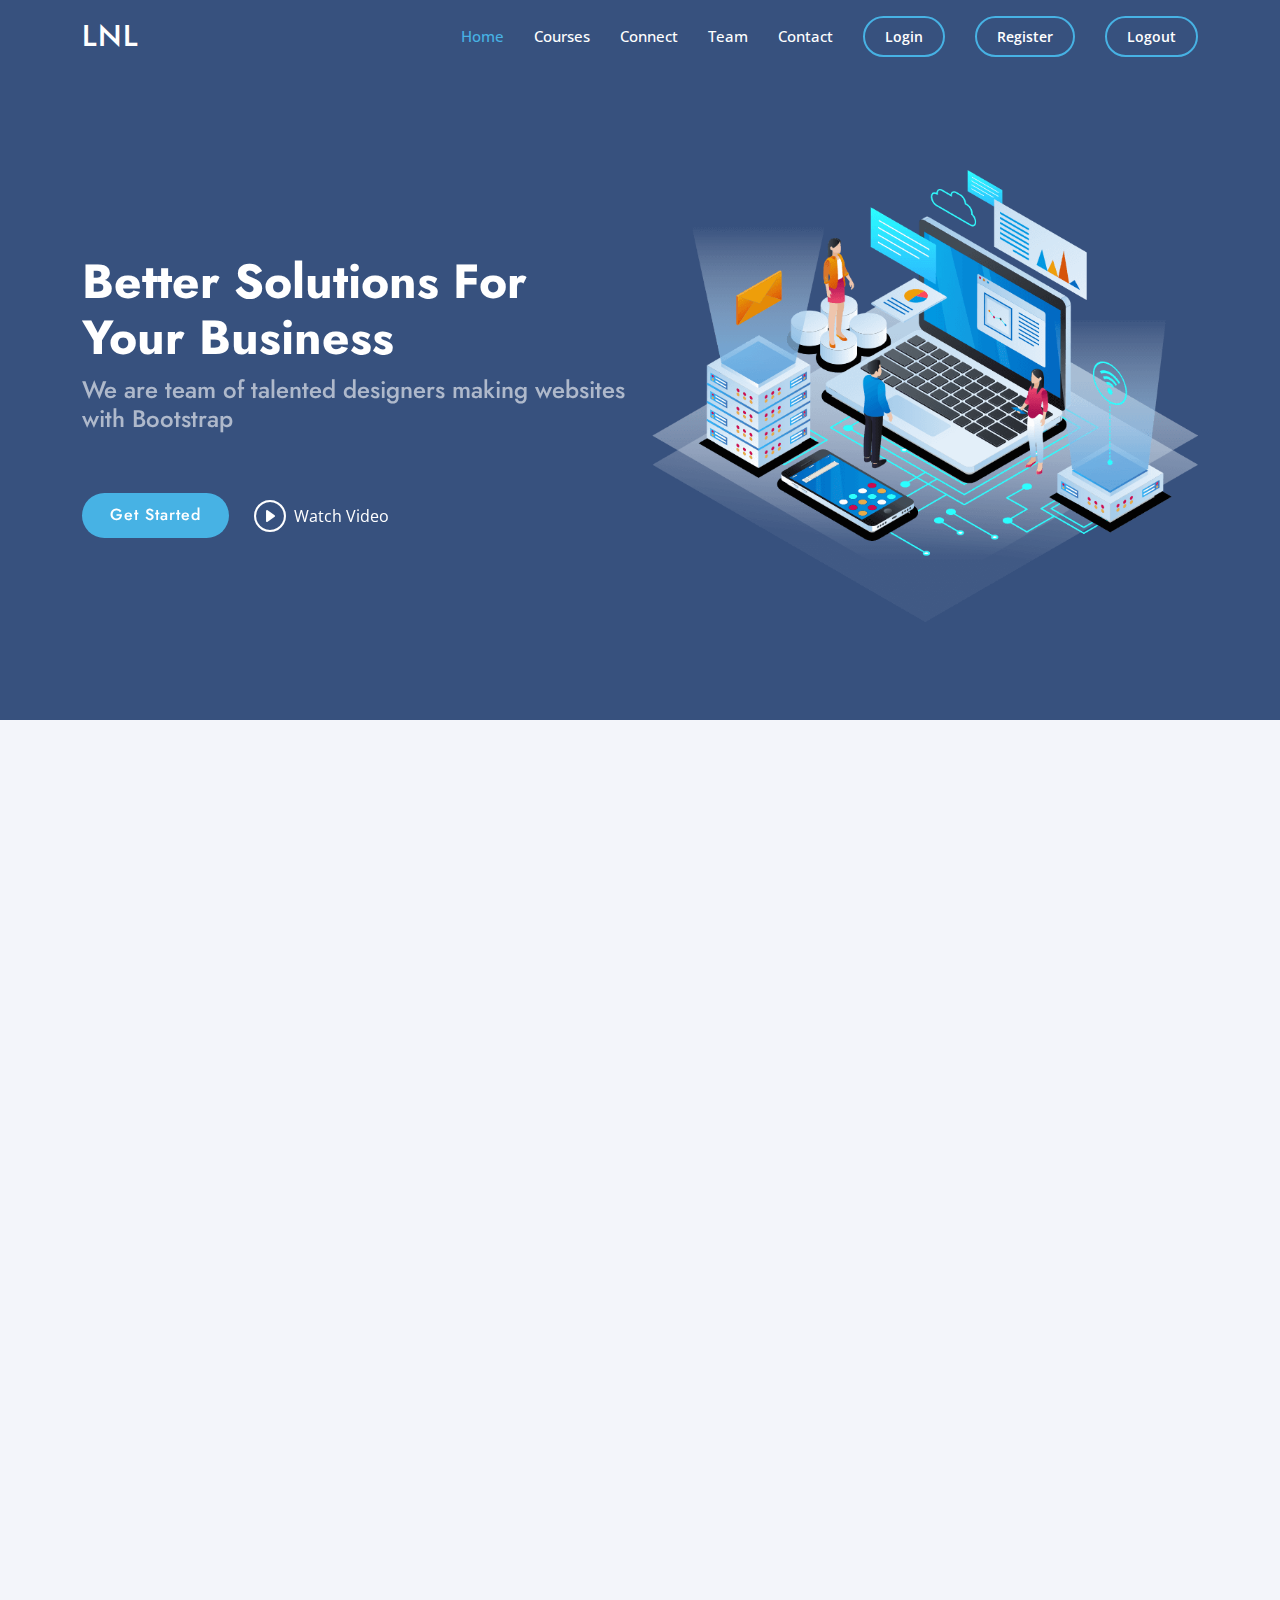
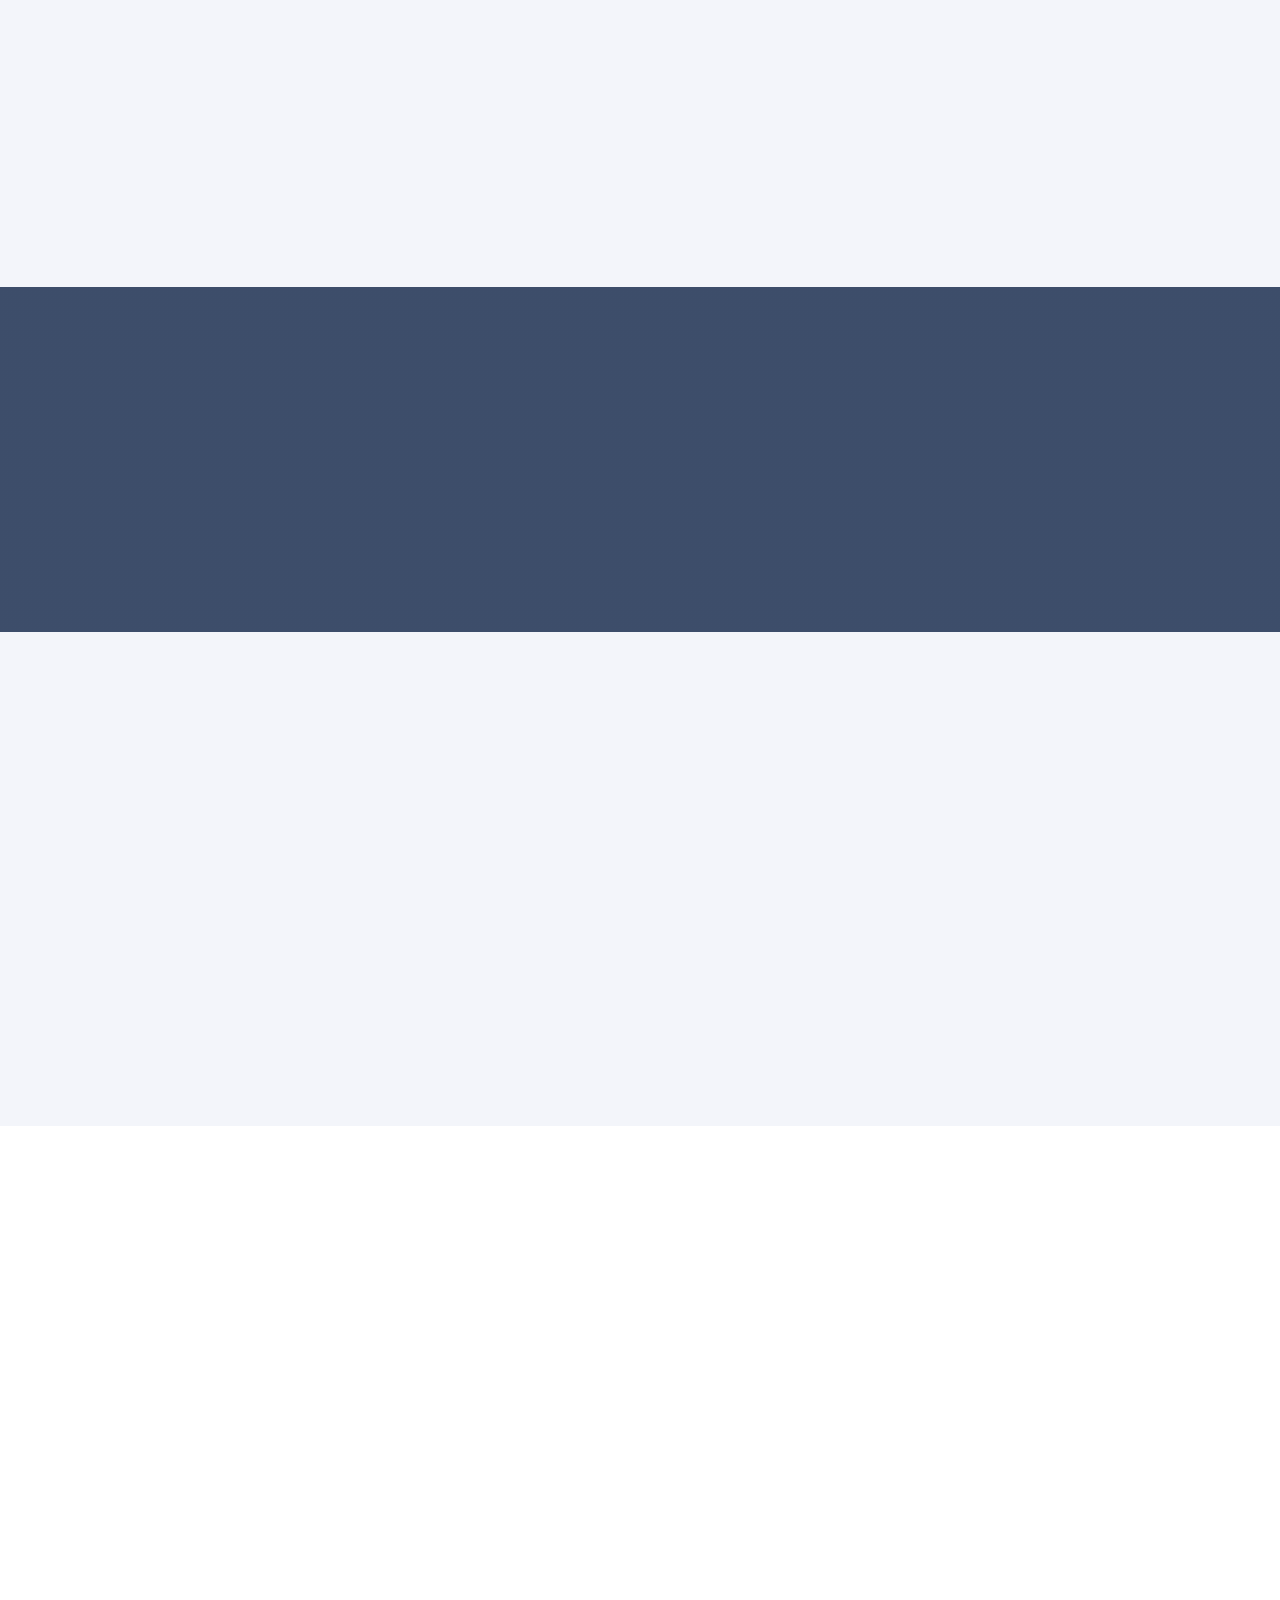
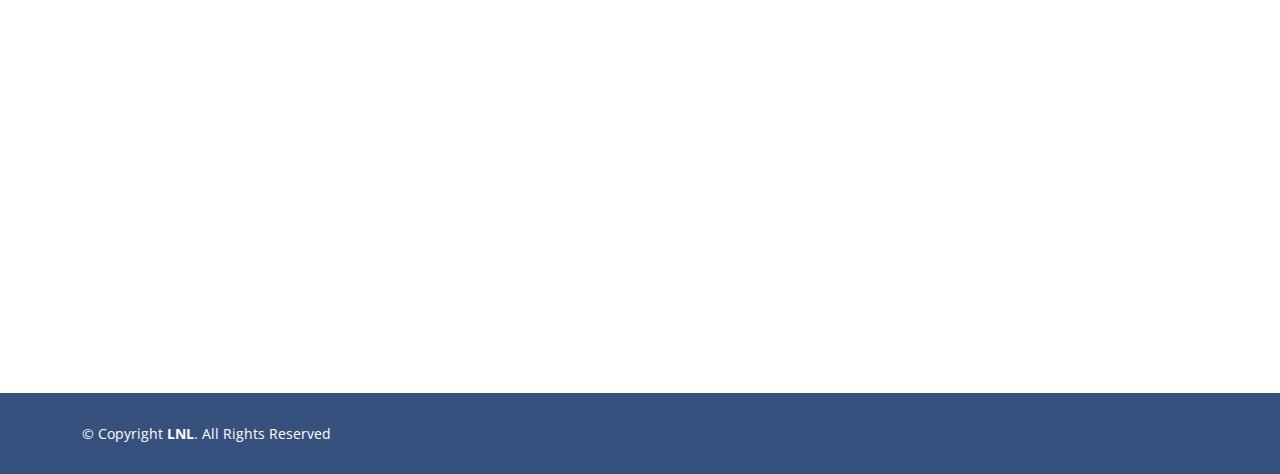
==== commit 569d5770: "Link and Learn" ====
--- a/index.html
+++ b/index.html
@@ -134,6 +134,38 @@
             </div>
           </div>
 
+          <div class="premiumCourses">
+            <p class="text-center " style="font-size: 1.2rem">Explore some <strong>PREMIUM COURSES!</strong>
+            </p>
+            <div class="row">
+              <div class="premiumCourse col-xl-3 mb-3 col-md-6 d-flex align-items-stretch mt-4 mt-xl-0" data-aos="zoom-in" data-aos-delay="400">
+                <div class="icon-box">
+                  <div class="icon"><i class="bx bx-layer"></i></div>
+                  <h4 class="main-heading"><a href="">Nemo Enim</a></h4>
+                  <h4 class="d-none fake-heading">Coming Soon</h4>
+                  <p>At vero eos et accusamus et iusto odio dignissimos ducimus qui blanditiis</p>
+                </div>
+              </div>
+              <div class="premiumCourse col-xl-3 mb-3 col-md-6 d-flex align-items-stretch mt-4 mt-xl-0" data-aos="zoom-in" data-aos-delay="400">
+                <div class="icon-box">
+                  <div class="icon"><i class="bx bx-layer"></i></div>
+                  <h4 class="main-heading"><a href="">Nemo Enim</a></h4>
+                  <h4 class="d-none fake-heading">Coming Soon</h4>
+                  <p>At vero eos et accusamus et iusto odio dignissimos ducimus qui blanditiis</p>
+                </div>
+              </div>
+    
+              <div class="premiumCourse col-xl-3 mb-3 col-md-6 d-flex align-items-stretch mt-4 mt-xl-0" data-aos="zoom-in" data-aos-delay="400">
+                <div class="icon-box">
+                  <div class="icon"><i class="bx bx-layer"></i></div>
+                  <h4 class="main-heading"><a href="">Nemo Enim</a></h4>
+                  <h4 class="d-none fake-heading">Coming Soon</h4>
+                  <p>At vero eos et accusamus et iusto odio dignissimos ducimus qui blanditiis</p>
+                </div>
+              </div>
+            </div>
+          </div>
+
         </div>
 
       </div>
@@ -286,6 +318,7 @@
 
   <!-- Template Main JS File -->
   <script src="assets/js/main.js"></script>
+  <script src="assets/js/course.js"></script>
 
 </body>
 
--- a/assets/css/style.css
+++ b/assets/css/style.css
@@ -109,7 +109,8 @@
 --------------------------------------------------------------*/
 #header {
   transition: all 0.5s;
-  z-index: 997;
+  /* z-index: 997; */
+  position: absolute;
   padding: 15px 0;
 }
 
@@ -1843,4 +1844,11 @@
   #footer .credits {
     padding-top: 4px;
   }
+}
+
+.premimumCourses{
+  text-align: center;
+}
+.premimumCourse:hover{
+  
 }